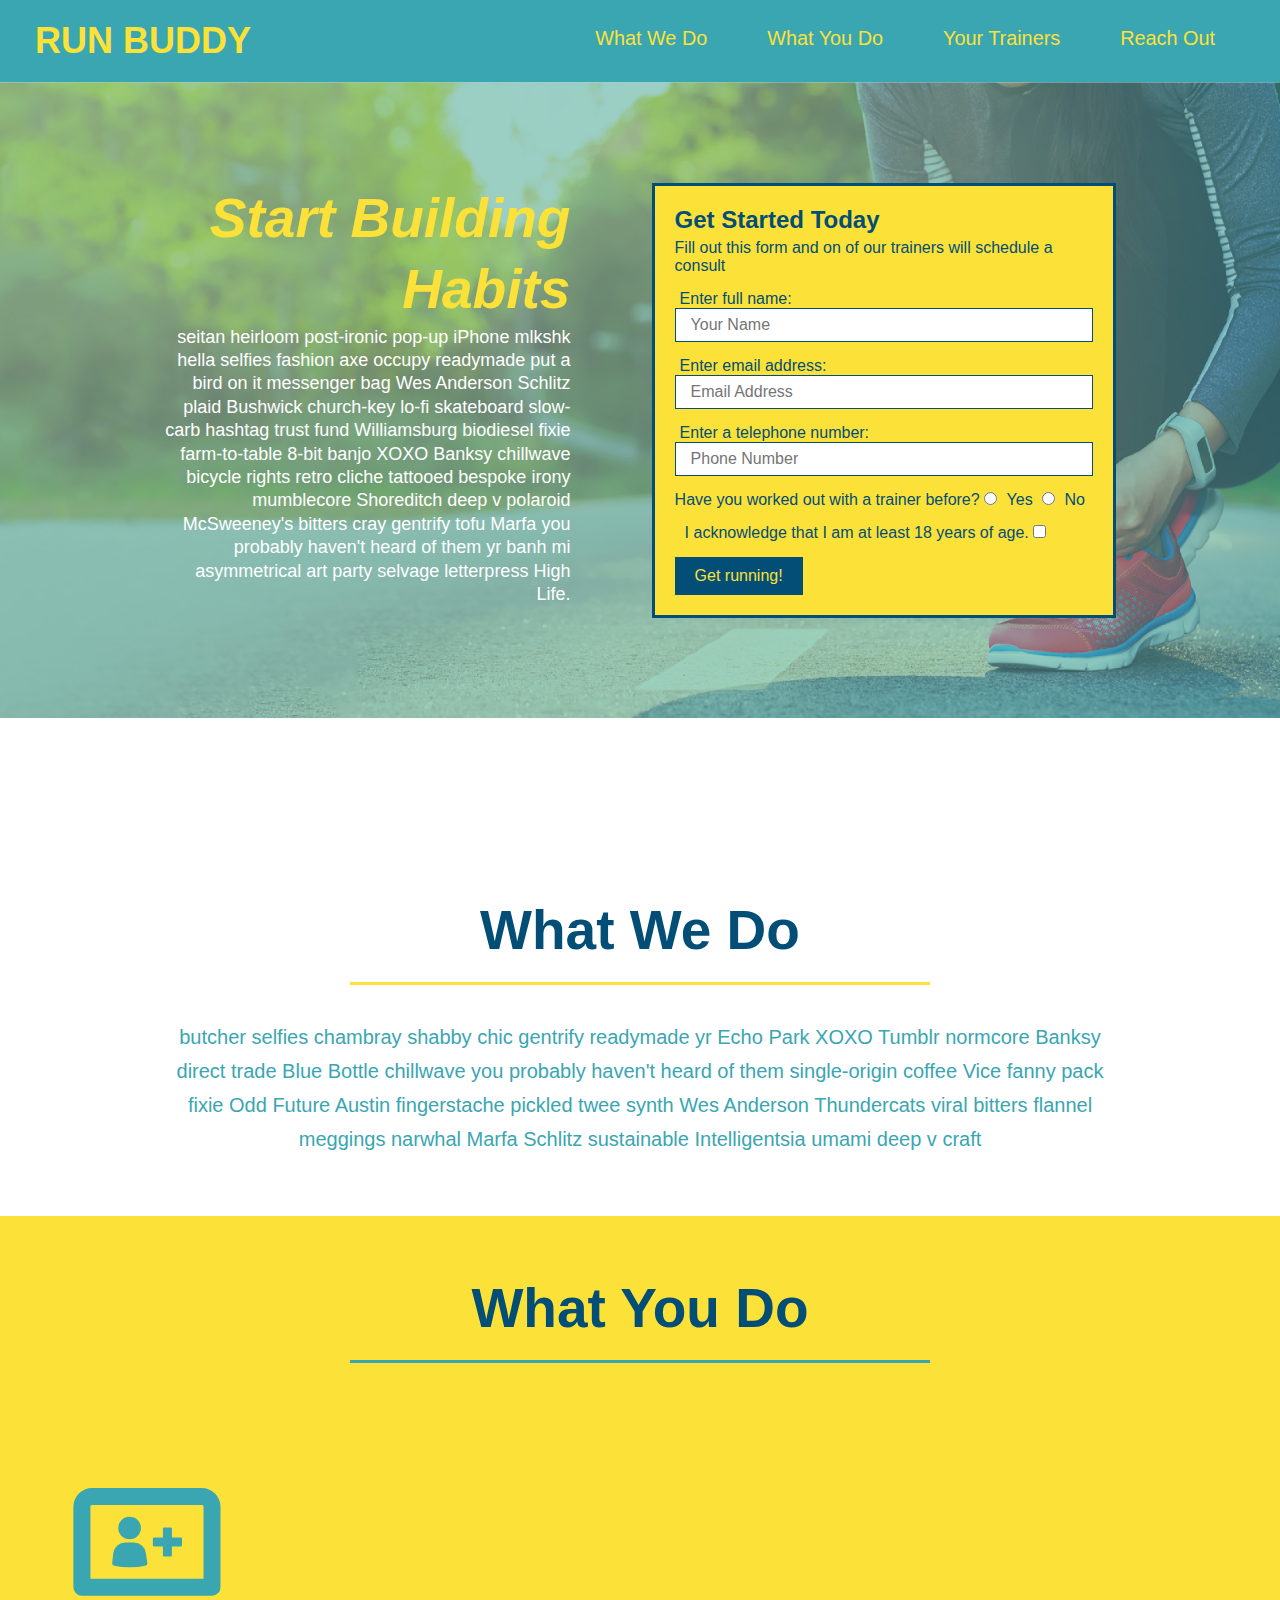
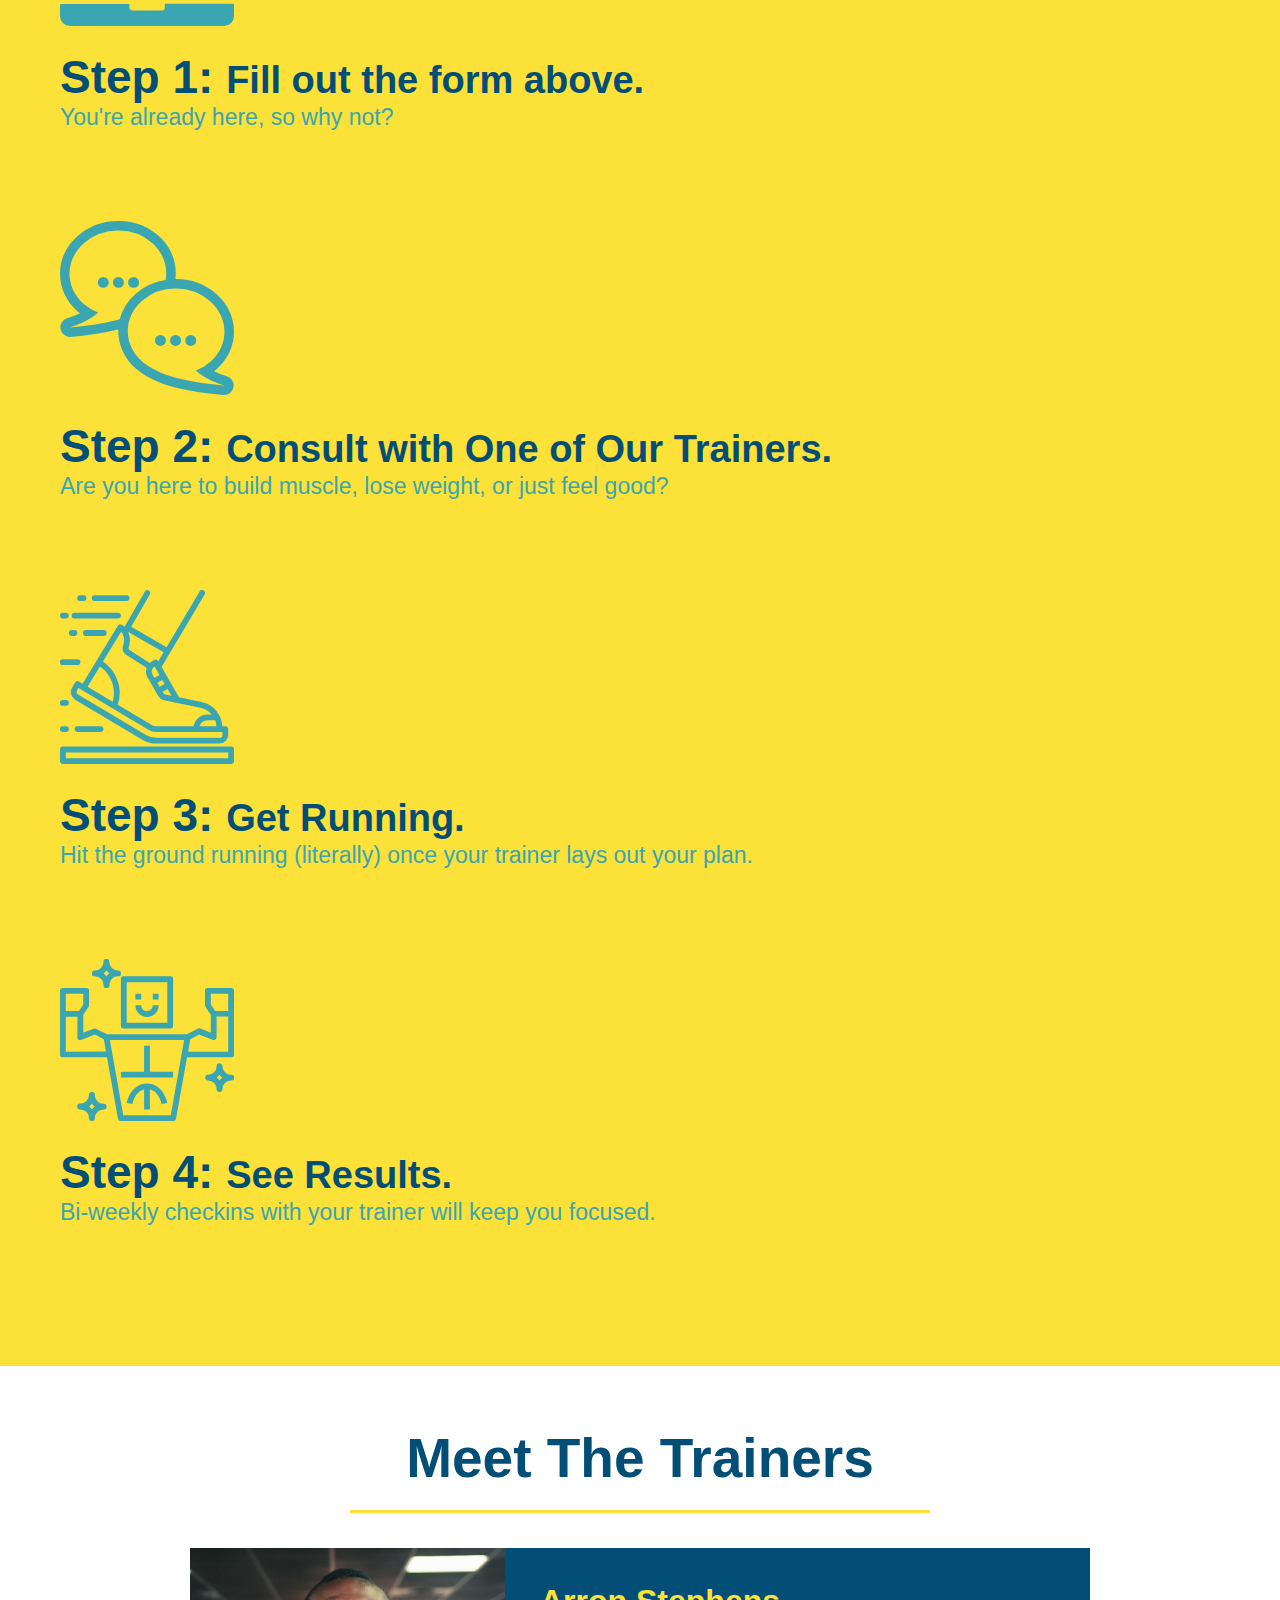
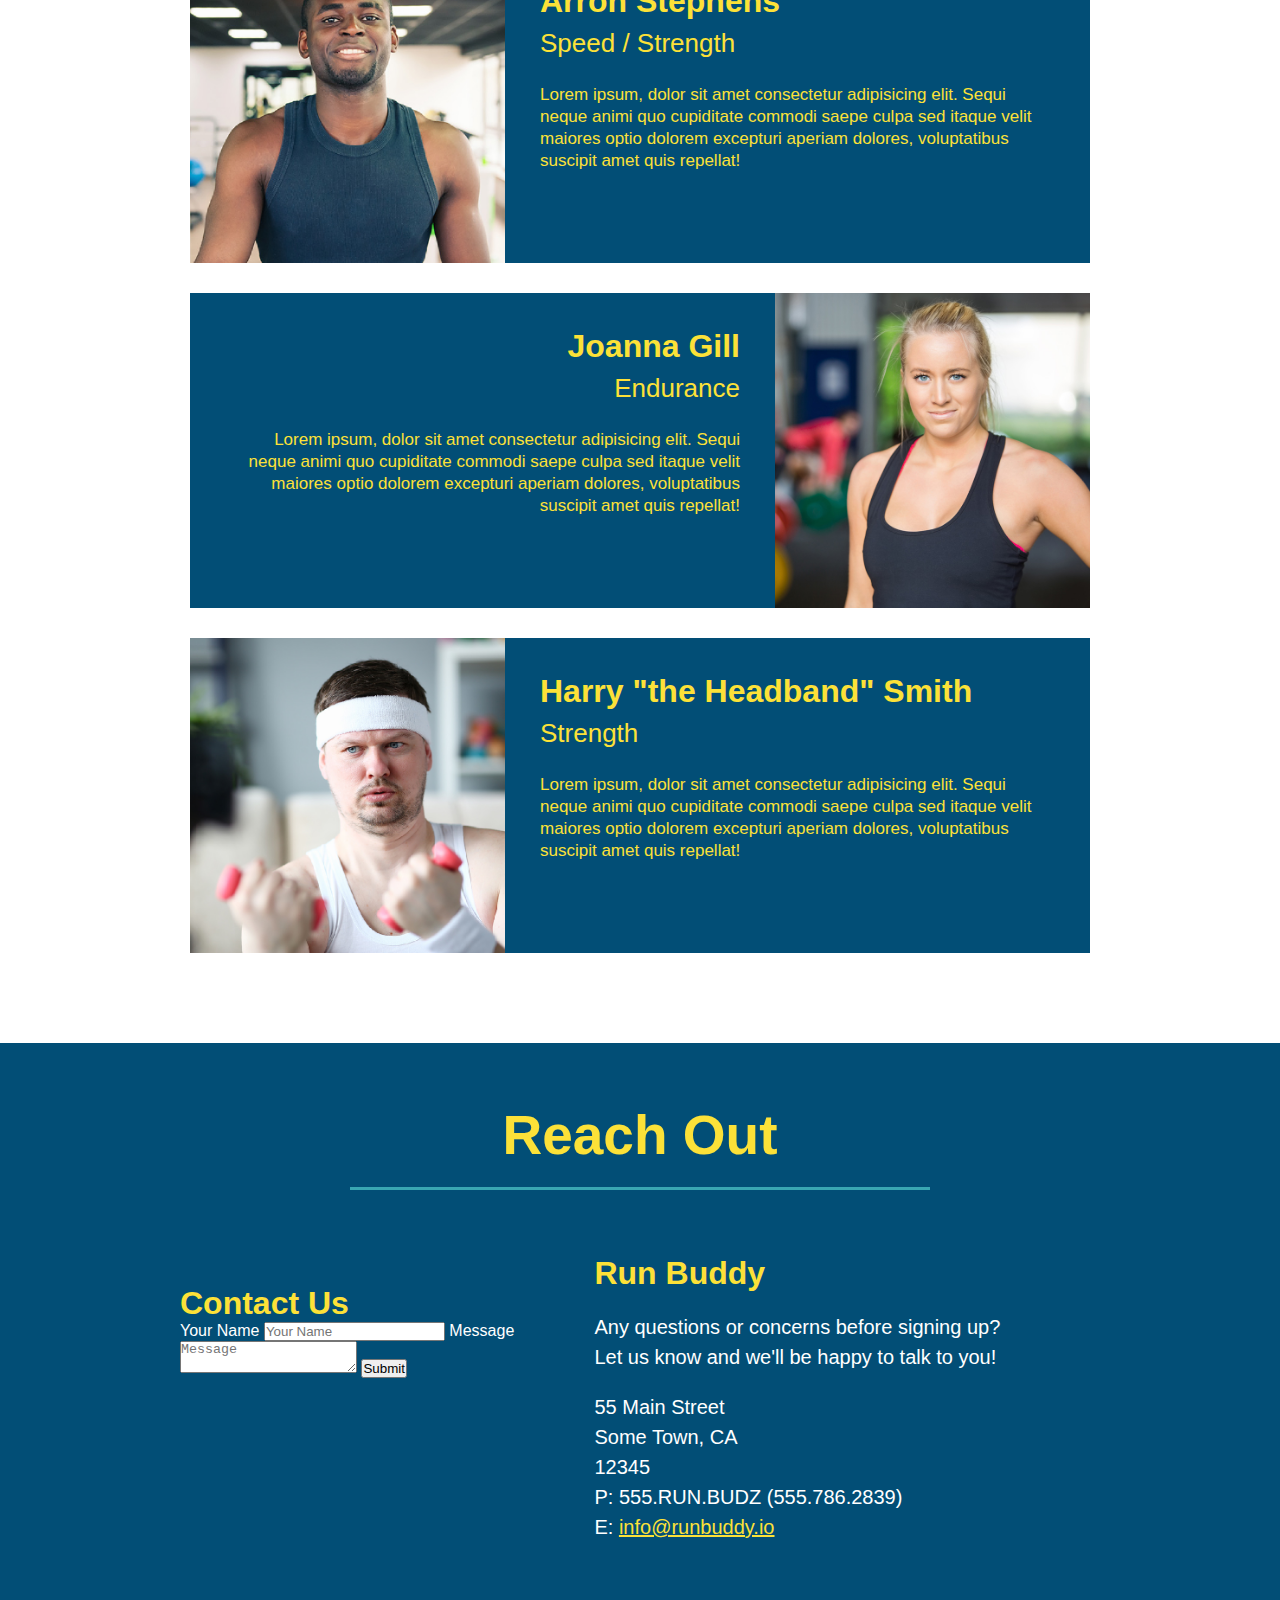
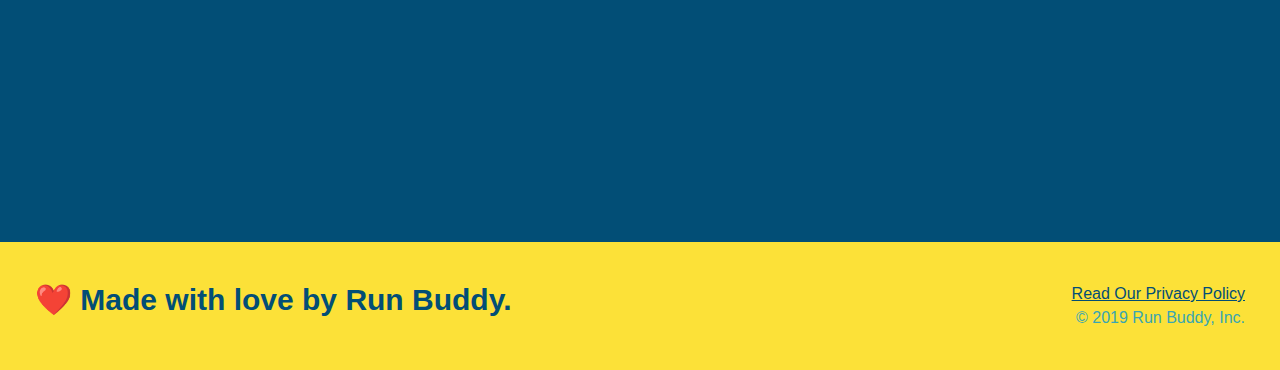
==== index.html @ 1ad89c75 "add flexbox to what we do" ====
<!DOCTYPE html>
<html lang="en">
    <head>
        <link rel="stylesheet" href="./assets/css/style.css" />
        <meta charset="UTF-8" />
        <title>Run Buddy</title>
    </head>
    <body>
        <!--navigation-->
        <header>
            <h1>
                <a href="/">RUN BUDDY</a>
            </h1>
        <nav>
            <!--Unordered list element-->
            <ul>
                <!--List item element-->
                <li>
                    <!--Anchor element-->
                     <a href="#what-we-do">What We Do</a>
                </li>
                <li>
                    <a href="#what-you-do">What You Do</a>
                </li>
                <li>
                    <a href="#your-trainers">Your Trainers</a>
                </li>
                <li>
                    <a href="#reach-out">Reach Out</a>
                </li>
            </ul>
        </nav>
        </header>
        <!--hero section-->
        <section class="hero">
            <div class="hero-cta">
                <h2> Start Building Habits </h2>
                <p>
                    seitan heirloom post-ironic pop-up iPhone mlkshk hella selfies fashion axe occupy readymade put a bird on it
                    messenger bag Wes Anderson Schlitz plaid Bushwick church-key lo-fi skateboard slow-carb hashtag trust fund
                    Williamsburg biodiesel fixie farm-to-table 8-bit banjo XOXO Banksy chillwave bicycle rights retro cliche
                    tattooed bespoke irony mumblecore Shoreditch deep v polaroid McSweeney's bitters cray gentrify tofu Marfa you
                    probably haven't heard of them yr banh mi asymmetrical art party selvage letterpress High Life.
                </p>
            </div>
            <div class="hero-form">
                <h3>Get Started Today</h3>
                <p>Fill out this form and on of our trainers will schedule a consult</p>
                <!--Add form element-->
                <form>
                    <label for="name">Enter full name:</label>
                    <input type="text" placeholder="Your Name" name="name" id="name" class="form-input">
                    <label for="email">Enter email address:</label>
                    <input type="email" placeholder="Email Address" name="email" id="email" class="form-input">
                    <label for="phone">Enter a telephone number:</label>
                    <input type="tel" placeholder="Phone Number" name="phone" id="phone" class="form-input">
                    <p>
                        Have you worked out with a trainer before?
                        <input type="radio" name="trainer-confirm" id="trainer-yes" />
                        <label for="trainer-yes">Yes</label>
                        <input type="radio" name="trainer-confirm" id="trainer-no" />
                        <label for="trainer-no">No</label>
                    </p>
                    <p>
                        <label for="checkbox"></label>
                        I acknowledge that I am at least 18 years of age.
                        <input type="checkbox" name="age-confirm" id="checkbox" />
                    </p>
                    <button type="submit">
                        Get running!
                    </button>
                </form>
            </div>
        </section>
       <!--end hero-->

        <section>
        </section>
        
        <!--"what we do" section-->
        <section id="what-we-do" class="intro">
            <div class="flex-row">
                <h2 class="section-title primary-border"> 
                    What We Do
                </h2>
            </div>
            <div class="flex-row">
                <p>
                    butcher selfies chambray shabby chic gentrify readymade yr Echo Park XOXO Tumblr normcore Banksy direct trade Blue Bottle chillwave you probably haven't heard of them single-origin coffee Vice fanny pack fixie Odd Future Austin fingerstache pickled twee synth Wes Anderson Thundercats viral bitters flannel meggings narwhal Marfa Schlitz sustainable Intelligentsia umami deep v craft
                </p>
            </div>
        </section>

        <!--"what you do" section-->
        <section id="what-you-do" class="steps">
            <div class="flex-row">
                <h2 class="section-title secondary-border">
                    What You Do
                </h2>
            </div>

            <div>
                <img src="./assets/images/step-1.svg" alt="" />
                <h3> Step 1: <span>Fill out the form above.</span></h3>
                <p>You're already here, so why not?</p>
            </div>

            <div>
                <img src="./assets/images/step-2.svg" alt="" />
                <h3>Step 2: <span>Consult with One of Our Trainers.</span></h3>
                <p>Are you here to build muscle, lose weight, or just feel good?</p>
            </div>

            <div>
                <img src="./assets/images/step-3.svg" alt="" />
                <h3>Step 3: <span>Get Running.</span></h3>
                <p>Hit the ground running (literally) once your trainer lays out your plan.</p>
            </div>

            <div>
                <img src="./assets/images/step-4.svg" alt="" />
                <h3>Step 4: <span>See Results.</span></h3>
                <p>Bi-weekly checkins with your trainer will keep you focused.</p>
            </div>
        </section>

        <!--"meet the trainers" section-->
        <section id="your-trainers" class="trainers">
            <div class="flex-row">
                <h2 class="section-title primary-border">
                    Meet The Trainers
                </h2>
            </div>

            <!--first trainer bio-->
            <article class="trainer">
                <img src="./assets/images/trainer-1.jpg" alt="Arron Stephens in his workout clothes, ready to pump iron" />
                <div class="trainer-bio text-left">
                    <h3>Arron Stephens</h3>
                    <h4>Speed / Strength</h4>
                    <p>
                        Lorem ipsum, dolor sit amet consectetur adipisicing elit. Sequi neque animi quo cupiditate commodi saepe culpa sed
                        itaque velit maiores optio dolorem excepturi aperiam dolores, voluptatibus suscipit amet quis repellat!
                    </p>
                </div>
            </article>

            <!--second trainer bio-->
            <article class="trainer">
                <div class="trainer-bio text-right">
                    <h3>Joanna Gill</h3>
                    <h4>Endurance</h4>
                    <p>
                        Lorem ipsum, dolor sit amet consectetur adipisicing elit. Sequi neque animi quo cupiditate commodi saepe culpa sed
                        itaque velit maiores optio dolorem excepturi aperiam dolores, voluptatibus suscipit amet quis repellat!
                    </p>
                </div>
                <img src="./assets/images/trainer-2.jpg" alt="Joanna Gill cooling off after a workout" />
            </article>

            <!--third trainer bio-->
            <article class="trainer">
                <img src="./assets/images/trainer-3.jpg" alt="Harry Smith wearing a headband and lifting comically small pink weights" />
                <div class="trainer-bio text-left">
                    <h3>Harry "the Headband" Smith</h3>
                    <h4>Strength</h4>
                    <p>
                        Lorem ipsum, dolor sit amet consectetur adipisicing elit. Sequi neque animi quo cupiditate commodi saepe culpa sed
                        itaque velit maiores optio dolorem excepturi aperiam dolores, voluptatibus suscipit amet quis repellat!
                    </p>
                </div>
            </article>
        </section>

        <!-- "reach out" section-->
        <section id="reach-out" class="contact">
            <div class="flex-row">
                <h2 class="section-title secondary-border">
                    Reach Out
                </h2>
            </div>
            <div class="contact-info">
                <div>
                    <div class="contact-form">
                        <h3>Contact Us</h3>
                        <form>
                            <label for="contact-name">Your Name</label>
                            <input typle="text" id="contact-name" placeholder="Your Name" />

                            <label for="contact-message">Message</label>
                            <textarea id="contact-message" placeholder="Message"></textarea>

                            <button type="submit">Submit</button>
                        </form>
                    </div>
                    <iframe
                        src="https://www.google.com/maps/embed?pb=!1m18!1m12!1m3!1d3256.713559361689!2d-120.67216768439526!3d35.288247359030485!2m3!1f0!2f0!3f0!3m2!1i1024!2i768!4f13.1!3m3!1m2!1s0x80ecf05446a670cb%3A0x7227a137dd4c6906!2s222%20Almond%20St%2C%20San%20Luis%20Obispo%2C%20CA%2093405!5e0!3m2!1sen!2sus!4v1596831162074!5m2!1sen!2sus"  
                        frameborder="0" 
                        style="border:0;" 
                        allowfullscreen="" 
                        aria-hidden="false" 
                        tabindex="0"
                        >
                    </iframe>
                </div>
                <div>
                    <h3>Run Buddy</h3>
                    <p>
                        Any questions or concerns before signing up?
                        <br />
                        Let us know and we'll be happy to talk to you!
                    </p>
                    <address>
                        55 Main Street <br />
                        Some Town, CA <br />
                        12345<br />
                        P: 555.RUN.BUDZ (555.786.2839)<br />
                        E: <a href="mailto:info@runbuddy.io">info@runbuddy.io</a>
                    </address>
                </div>
            </div>
        </section>

    </body>
<!--footer-->
<footer>
    <h2>❤️ Made with love by Run Buddy.</h2>
    <div>
        <a href="./privacy-policy.html">Read Our Privacy Policy</a><br />
        &copy; 2019 Run Buddy, Inc.
    </div>
</footer>
</html>
---- assets/css/style.css ----
/* I'm a CSS comment! */
body {
    color: #39a6b2;
    font-family: Helvetica, Arial, sans-serif;
}

/* apply styles to <header> */
header {
    padding: 20px 35px;
    background-color: #39a6b2;
    display: flex;
    justify-content: space-between;
    flex-wrap: wrap;
}

header h1 {
    font-weight: bold;
    font-size: 36px;
    color: #fce138;
    margin: 0;
}

header a {
    text-decoration: none;
    color: #fce138;
}

header nav {
    margin: 7px 0;
}

header nav ul {
    display: flex;
    flex-wrap: wrap;
    justify-content: space-between;
    align-items: center;
    list-style: none;
}

header nav ul li a {
    margin: 0 30px;
    font-weight: lighter;
    font-size: 1.55vw;
}

header h1 {
    font-weight: bold;
    font-size: 36px;
    color: #fce138;
    margin: 0;
}

* {
    margin: 0;
    padding: 0;
}

/* apply styles to <footer> */
footer {
    background: #fce138;
    width: 100%;
    padding: 40px 35px;
    display: flex;
    justify-content: space-between;
    flex-wrap: wrap;
}

footer h2 {
    color: #024e76;
    font-size: 30px;
    margin: 0;
}

footer div {
    line-height: 1.5;
    text-align: right;
}

footer a {
    color: #024e76;
}

* {
    margin: 0;
    padding: 0;
    box-sizing: border-box;
  }

section {
    padding: 60px;
}

/* Hero Style Start */
.hero {
    background-image: url("../images/hero-bg.jpg");
    background-size: cover;
    background-position: center;
    display: flex;
    justify-content: center;
    flex-wrap: wrap;
}

.hero-cta {
    width: 35%;
    text-align: right;
    margin: 3.5%;
    color: #fff;
    font-size: 18px;
    line-height: 1.3;
}

.hero-cta h2 {
    font-style: italic;
    font-size: 55px;
    color: #fce138;
}

.hero-form {
    border: 3px solid #024e76;
    background-color: #fce138;
    padding: 20px;
    color: #024e76;
    width: 40%;
    margin: 3.5%;
}

.hero-form h3 {
    font-size: 24px;
    margin: 0;
}

.hero-form p {
    margin: 5px 0 15px 0;
}

.form-input {
    border: 1px solid #024e76;
    display: block;
    padding: 7px 15px;
    font-size: 16px;
    color: #024e76;
    width: 100%;
    margin-bottom: 15px;
}

.hero-form label {
    margin: 0 5px;
}

.hero-form button {
    color: #fce138;
    background-color: #024e76;
    border: none;
    padding: 10px 20px;
    font-size: 16px;
}
/* Hero Style End */


/*What We Do Start */
.intro p {
    line-height: 1.7;
    color: #39a6b2;
    width: 80%;
    font-size: 20px;
    margin: 0 auto;
    text-align: center;
}
/*What We Do End */


/*What You Do Start*/
.steps {
    background: #fce138;
}

.section-title { 
    font-size: 55px;
    color: #024e76;
    border-bottom: 3px solid;
    padding-bottom: 20px;
    text-align: center;
    margin: 0 auto 35px auto;
    width: 50%;
}

.primary-border {
    border-color: #fce138;
}

.secondary-border {
    border-color: #39a6b2;
}

.steps div {
    margin-bottom: 80px;
}

.steps img {
    width: 15%;
    margin: 10px 0;
}

.steps h3 {
    color: #024e76;
    font-size: 46px;
    margin-top: 10px;
}

.steps p {
    color: #39a6b2;
    font-size: 23px;
}

.steps span {
    font-size: 38px;
}

.trainers {
}

.trainer {
    width: 900px;
    margin: 0 auto 30px auto;
    background: #024e76;
    color: #fce138;
    overflow: auto;
}

.trainer img {
    width: 35%;
    float: left;
}

.trainer-bio {
    padding: 35px;
    float: left;
    width: 65%;
}

.text-left {
    text-align: left;
}

.text-right {
    text-align: right;
}

.trainer-bio h3 {
    font-size: 32px;
    margin-bottom: 8px;
}

.trainer-bio h4 {
    font-weight: lighter;
    font-size: 26px;
    margin-bottom: 25px;
}

.trainer-bio p {
    font-size: 17px;
    line-height: 1.3;
}

/* reach out style start */
.contact {
    background: #024e76;
}

.contact h2 {
    color: #fce138;
}

.contact-info iframe {
    width: 400px;
    height: 400px;
}

.contact-info div {
    width: 410px;
    display: inline-block;
    vertical-align: top;
    text-align: left;
    margin: 30px 0 0 60px;
    color: white;
}

.contact-info h3 {
    color: #fce138;
    font-size: 32px;
}

.contact-info p, .contact-info address {
    margin: 20px 0;
    line-height: 1.5;
    font-size: 20px;
    font-style: normal;
}

.contact-info a {
    color: #fce138;
}
/* reach out styles end */

.flex-row {
    display: flex;
}
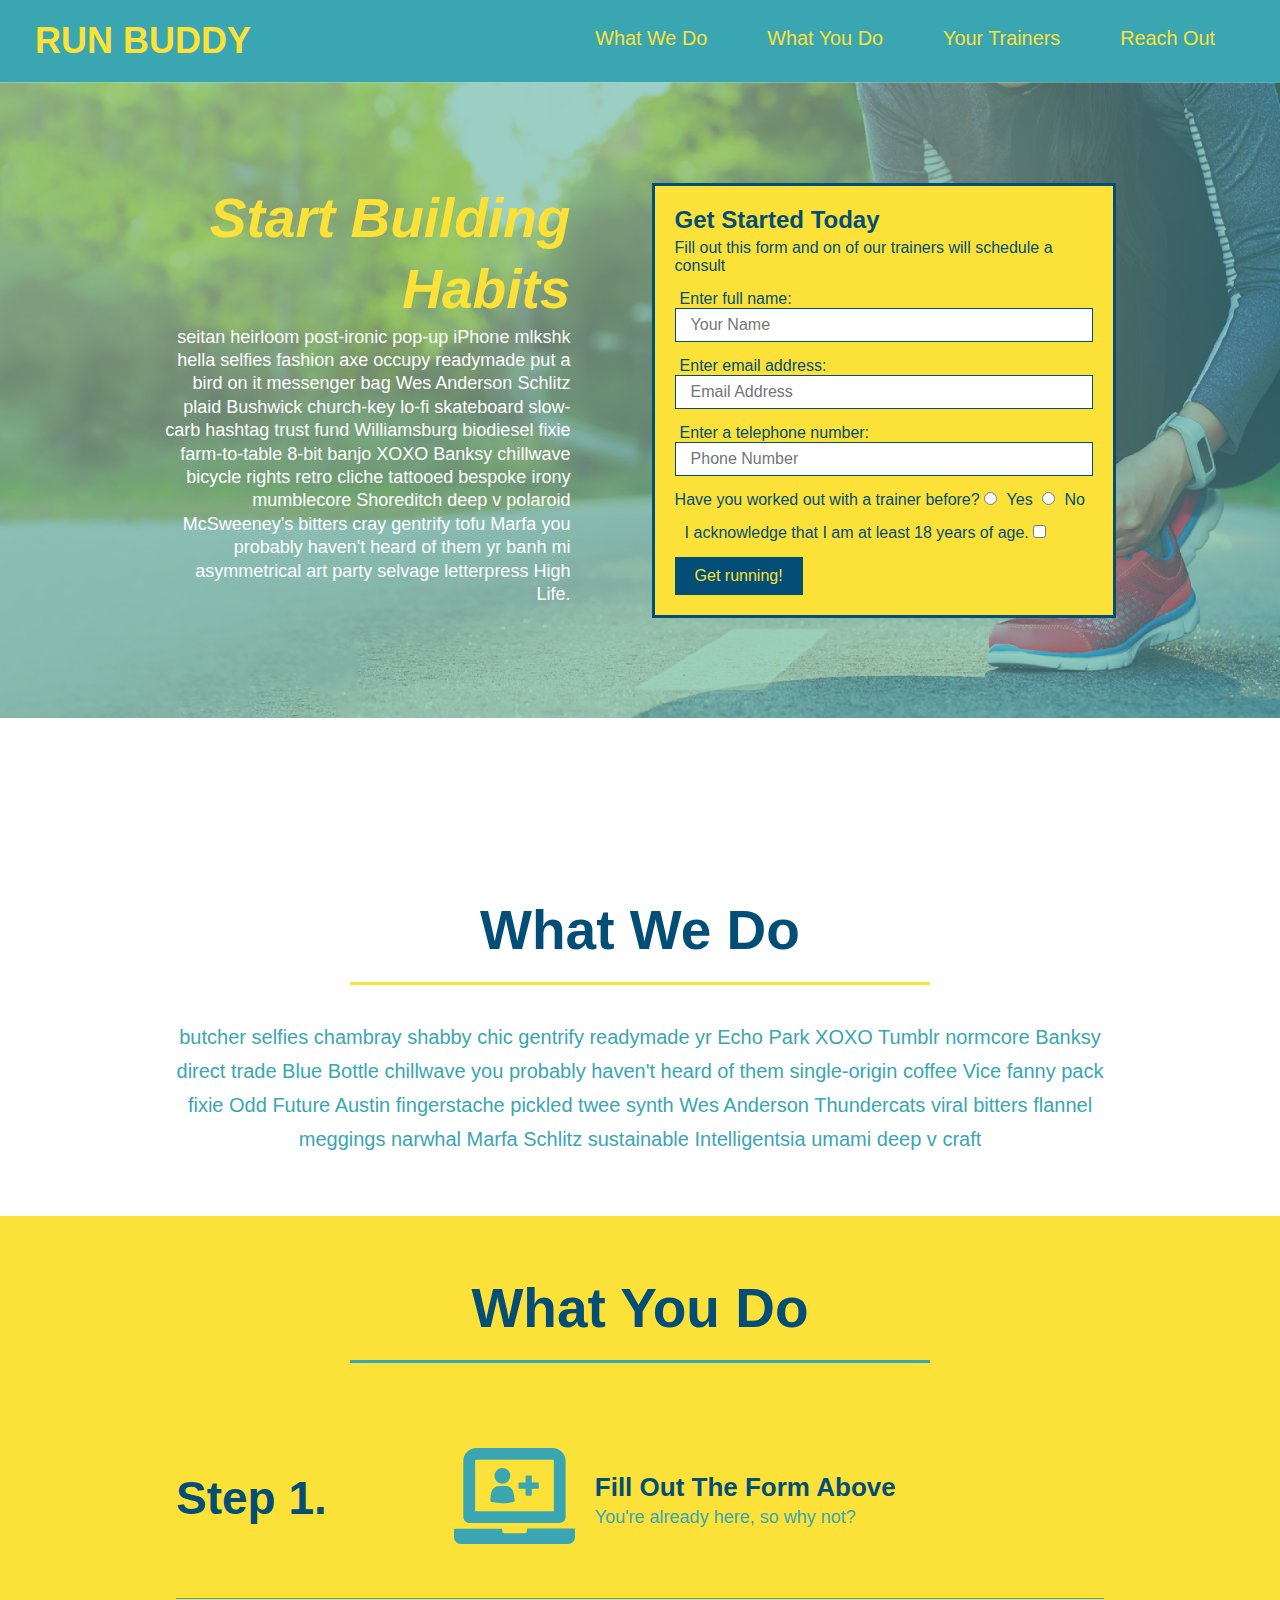
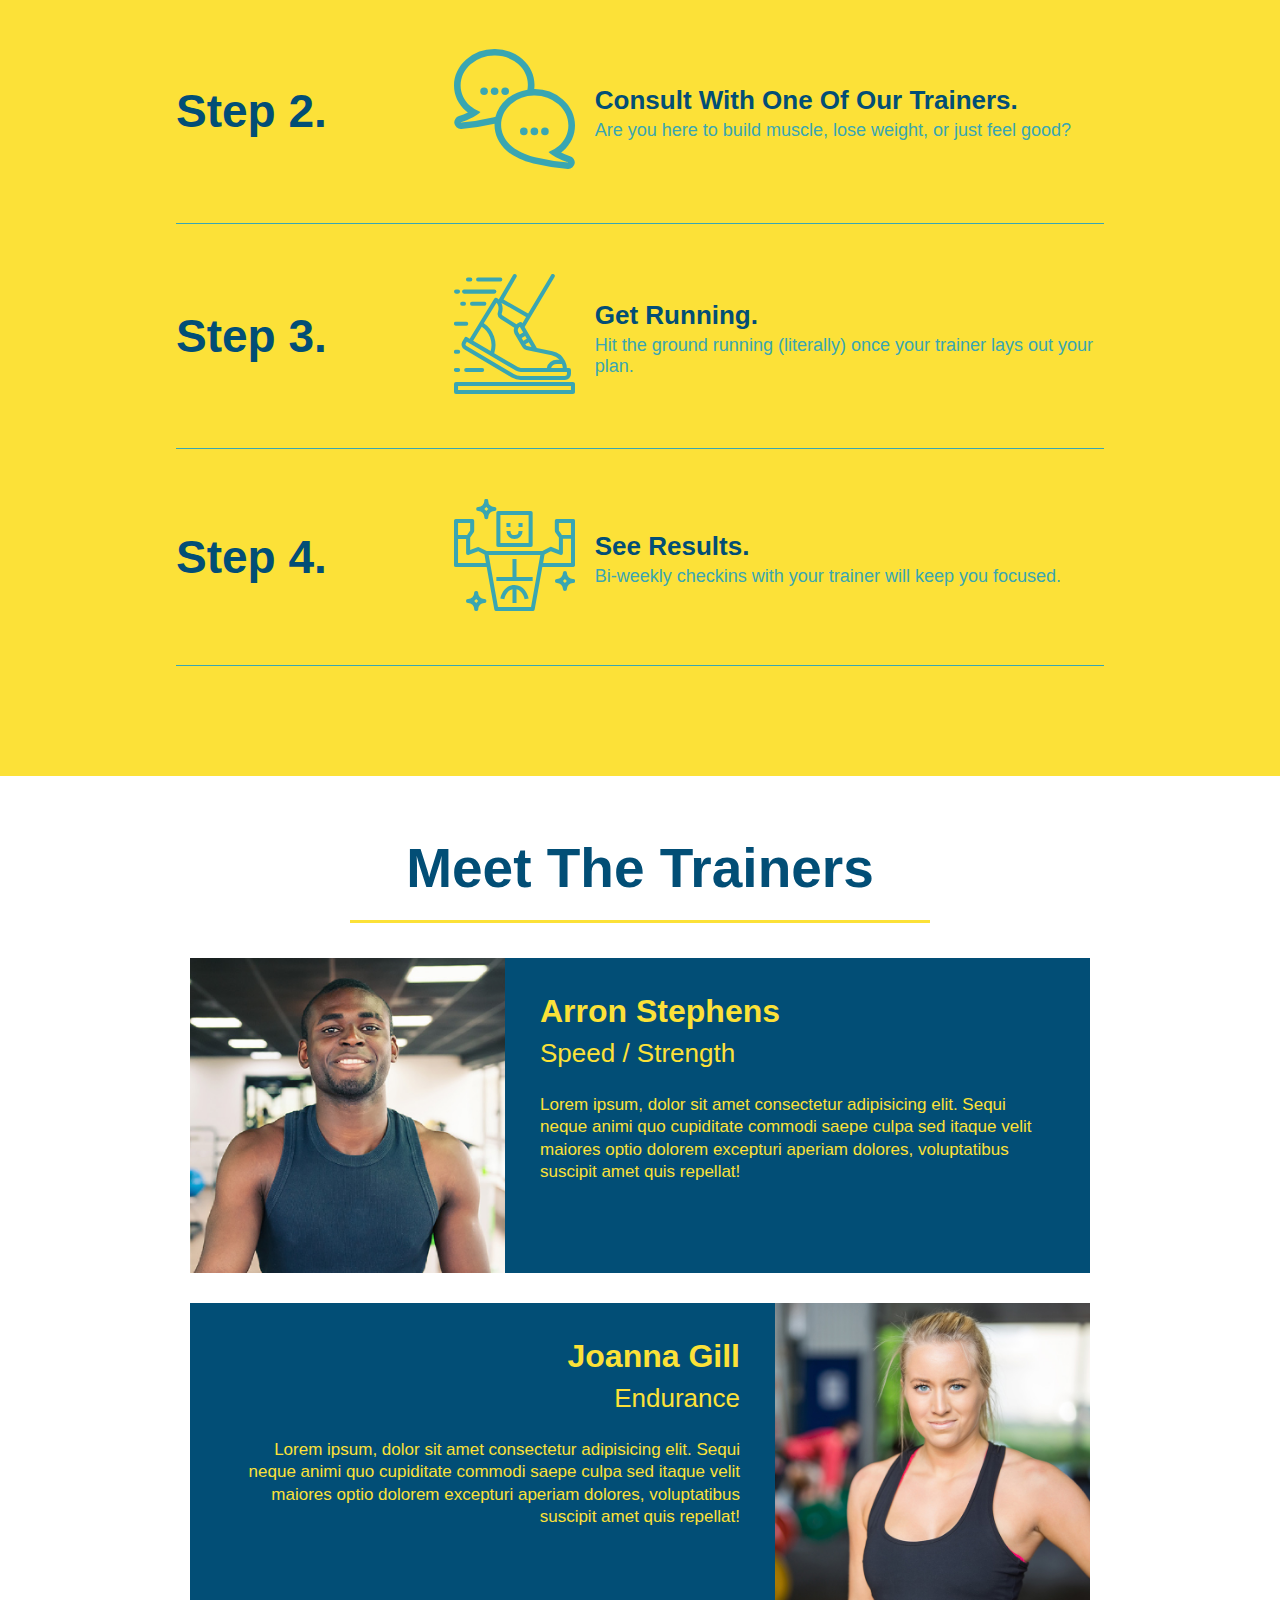
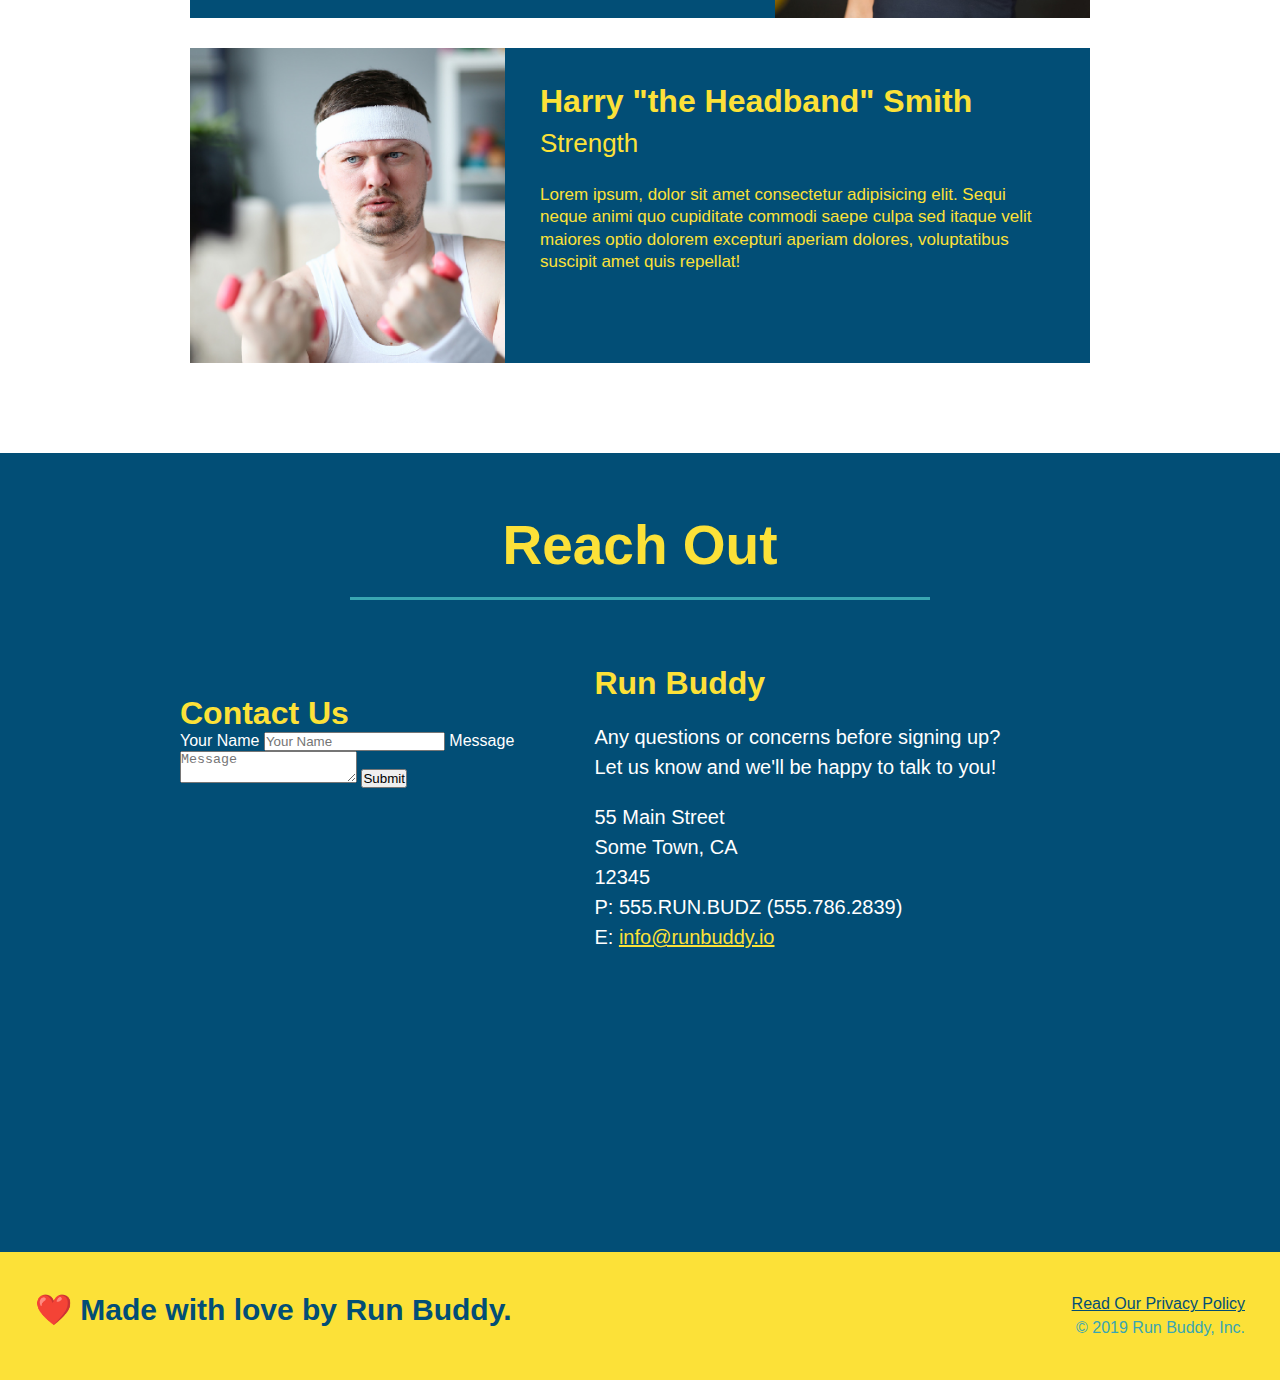
==== commit 404a3241: "add flexbox to the steps" ====
--- a/index.html
+++ b/index.html
@@ -99,28 +99,56 @@
                 </h2>
             </div>
 
-            <div>
-                <img src="./assets/images/step-1.svg" alt="" />
-                <h3> Step 1: <span>Fill out the form above.</span></h3>
-                <p>You're already here, so why not?</p>
-            </div>
-
-            <div>
-                <img src="./assets/images/step-2.svg" alt="" />
-                <h3>Step 2: <span>Consult with One of Our Trainers.</span></h3>
-                <p>Are you here to build muscle, lose weight, or just feel good?</p>
-            </div>
-
-            <div>
-                <img src="./assets/images/step-3.svg" alt="" />
-                <h3>Step 3: <span>Get Running.</span></h3>
-                <p>Hit the ground running (literally) once your trainer lays out your plan.</p>
-            </div>
-
-            <div>
-                <img src="./assets/images/step-4.svg" alt="" />
-                <h3>Step 4: <span>See Results.</span></h3>
-                <p>Bi-weekly checkins with your trainer will keep you focused.</p>
+            <div class="step">
+                <h3>Step 1.</h3>
+                <div class="step-info">
+                    <div class="step-img">
+                        <img src="./assets/images/step-1.svg" alt="" />
+                    </div>
+                    <div class="step-text">
+                        <h4>Fill Out The Form Above</h4>
+                        <p>You're already here, so why not?</p>
+                    </div>
+                </div>
+            </div>
+
+            <div class="step">
+                <h3>Step 2.</h3>
+                <div class="step-info">
+                    <div class="step-img">
+                        <img src="./assets/images/step-2.svg" alt="" />
+                    </div>
+                    <div class="step-text">
+                        <h4>Consult With One Of Our Trainers.</h4>
+                        <p>Are you here to build muscle, lose weight, or just feel good?</p>
+                    </div>
+                </div>
+            </div>
+
+            <div class="step">
+                <h3>Step 3.</h3>
+                <div class="step-info">
+                    <div class="step-img">
+                        <img src="./assets/images/step-3.svg" alt="" />
+                    </div>
+                    <div class="step-text">
+                        <h4>Get Running.</h4>
+                        <p>Hit the ground running (literally) once your trainer lays out your plan.</p>
+                    </div>
+                </div>
+            </div>
+
+            <div class="step">
+                <h3>Step 4.</h3>
+                <div class="step-info">
+                    <div class="step-img">
+                        <img src="./assets/images/step-4.svg" alt="" />
+                    </div>
+                    <div class="step-text">
+                        <h4>See Results.</h4>
+                        <p>Bi-weekly checkins with your trainer will keep you focused.</p>
+                    </div>
+                </div>
             </div>
         </section>
 
--- a/assets/css/style.css
+++ b/assets/css/style.css
@@ -192,31 +192,52 @@
     border-color: #39a6b2;
 }
 
-.steps div {
-    margin-bottom: 80px;
-}
-
-.steps img {
-    width: 15%;
-    margin: 10px 0;
-}
-
-.steps h3 {
+.step h3 {
     color: #024e76;
     font-size: 46px;
-    margin-top: 10px;
-}
-
-.steps p {
+    flex: 1 30%;
+}
+
+.step {
+    margin: 50px auto;
+    padding-bottom: 50px;
+    width: 80%;
+    border-bottom: 1px solid #39a6b2;
+    display: flex;
+    flex-wrap: wrap;
+    align-items: center;
+    justify-content: space-between;
+}
+
+.step-info {
+    flex: 2 70%;
+    display: flex;
+    flex-wrap: wrap;
+    align-items: center;
+}
+
+.step-text {
+    flex: 12;
+}
+
+.step-img {
+    flex: 1 12%;
+    margin-right: 20px;
+}
+
+.step-img img {
+    max-width: 100%;
+}
+
+.step-text p {
     color: #39a6b2;
-    font-size: 23px;
-}
-
-.steps span {
-    font-size: 38px;
-}
-
-.trainers {
+    font-size: 18px;
+}
+
+.step-text h4 {
+    font-size: 26px;
+    line-height: 1.5;
+    color: #024e76;
 }
 
 .trainer {
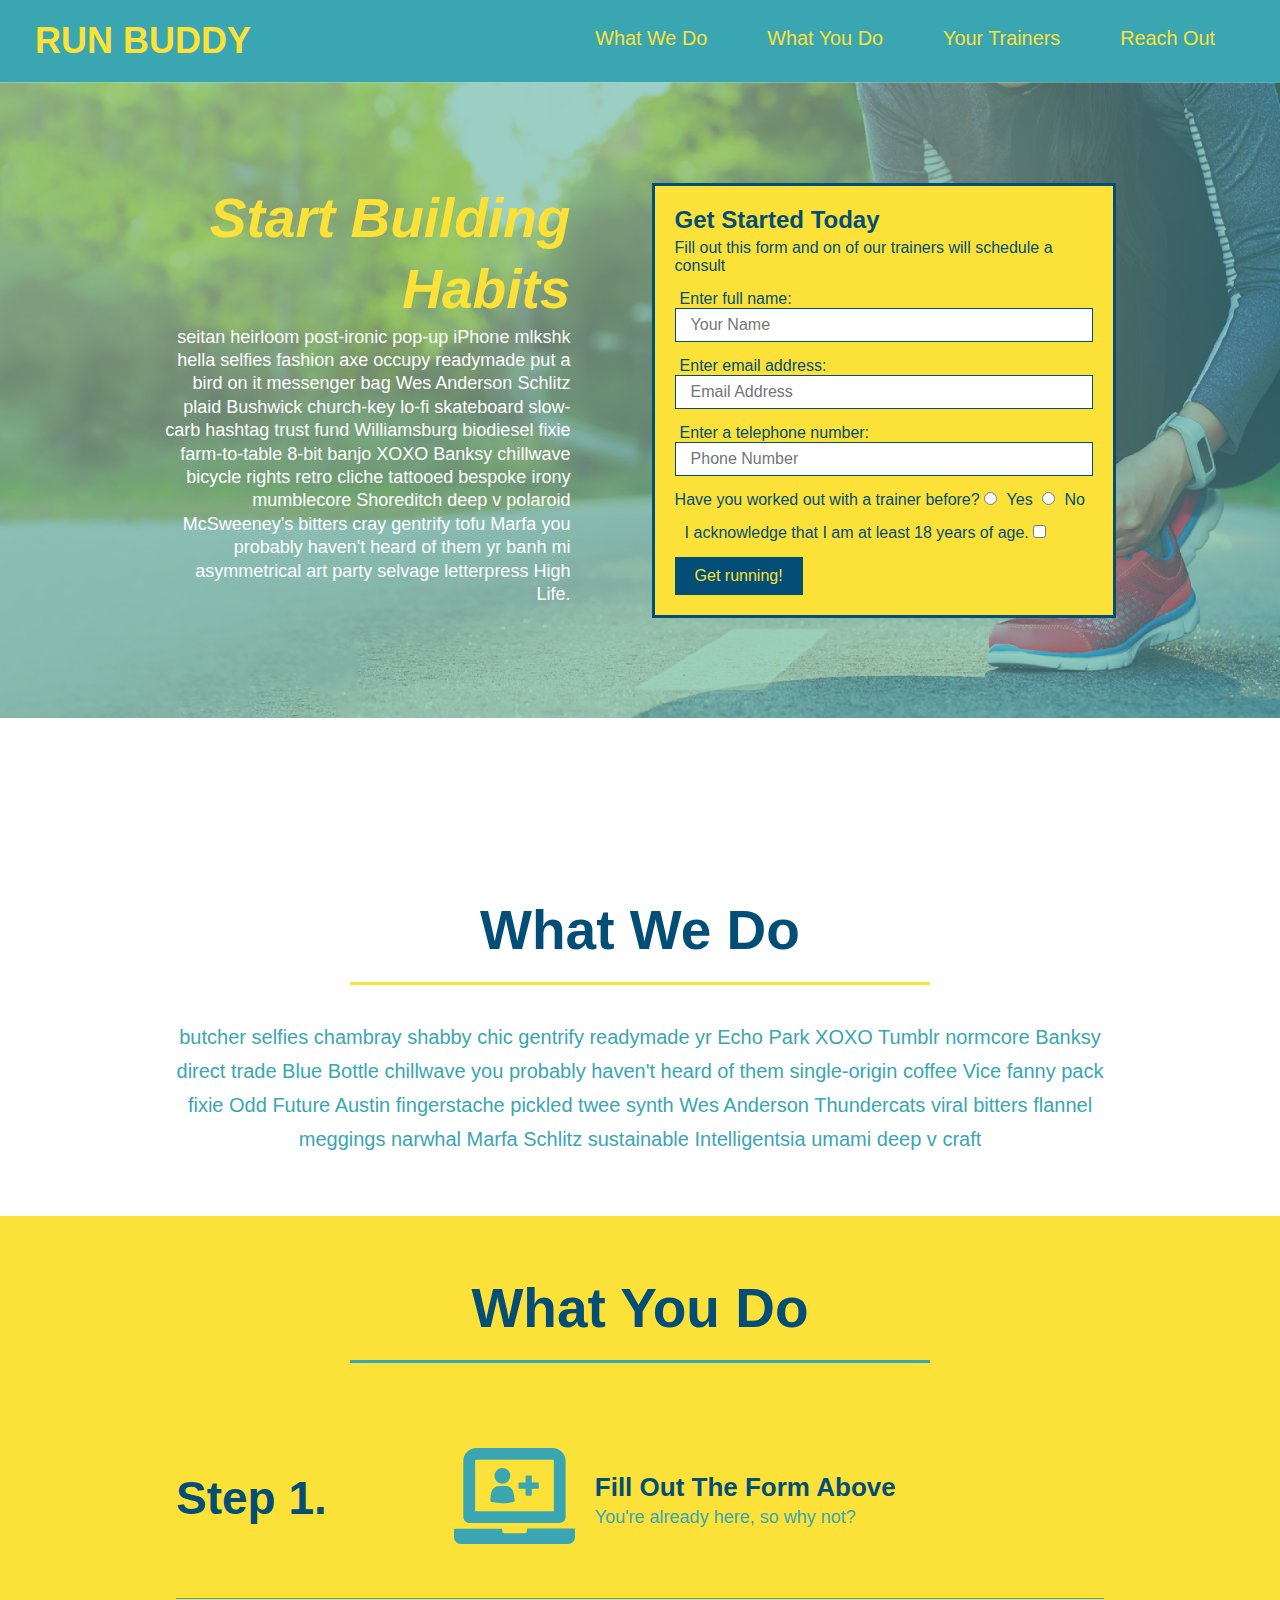
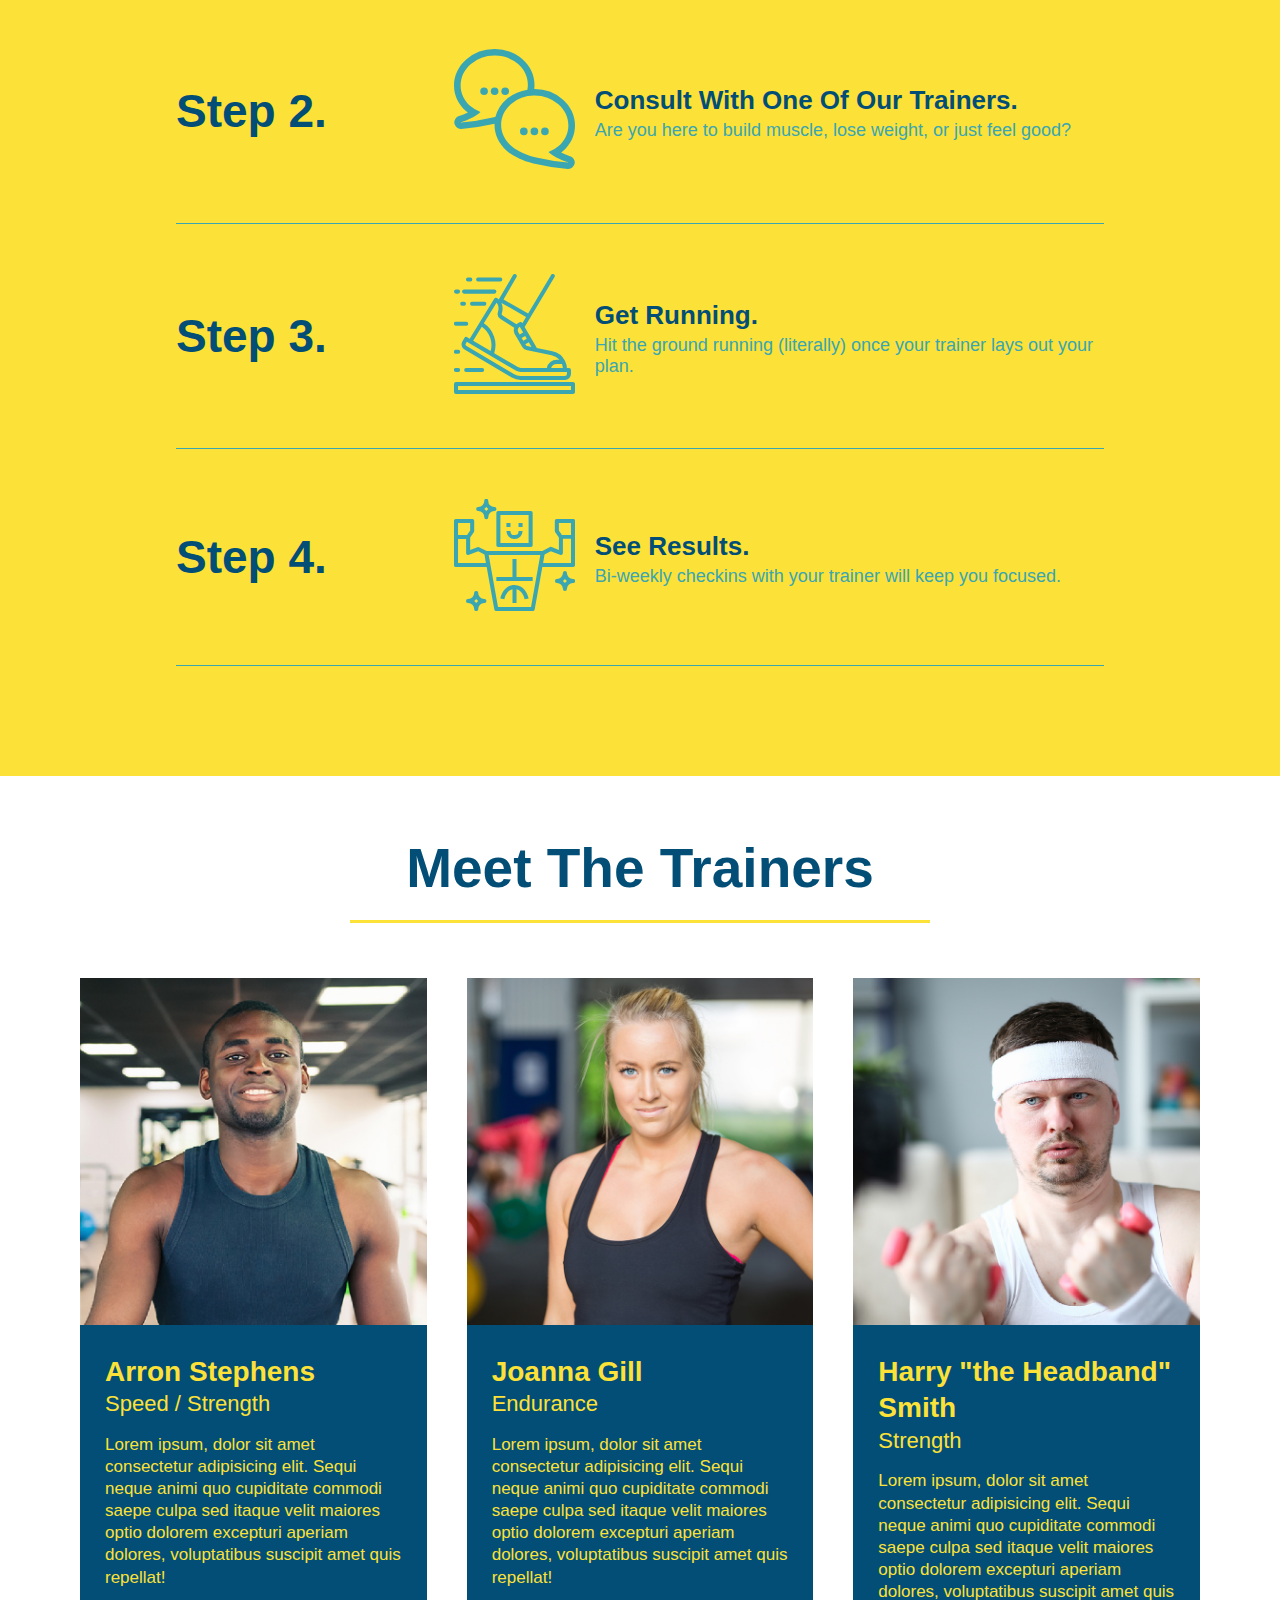
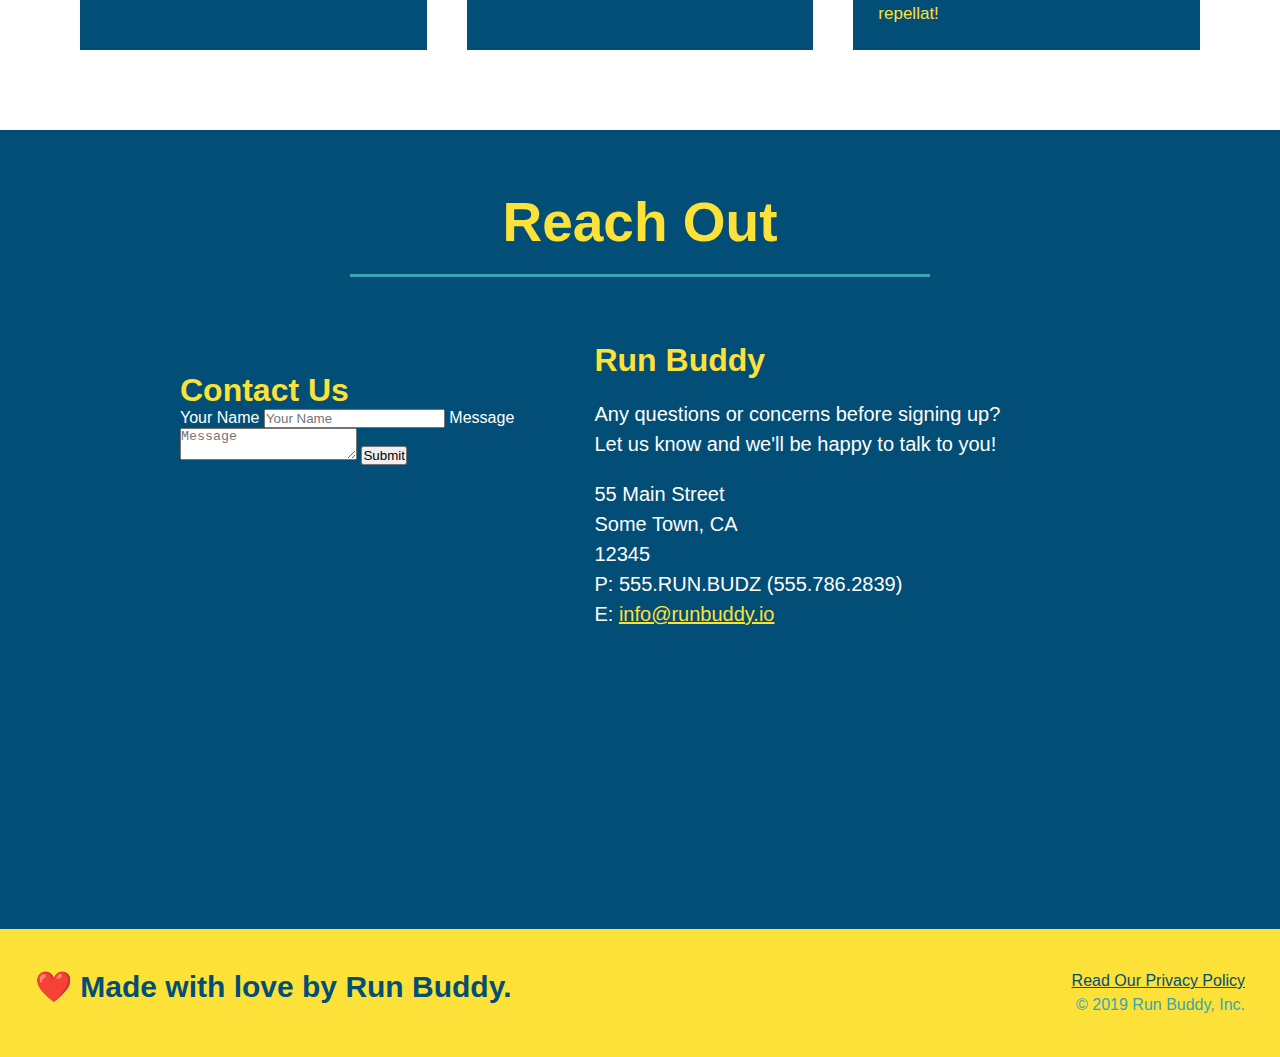
==== commit 55b88c87: "add flexbox to the trainers" ====
--- a/index.html
+++ b/index.html
@@ -153,19 +153,20 @@
         </section>
 
         <!--"meet the trainers" section-->
-        <section id="your-trainers" class="trainers">
+        <section id="your-trainers">
             <div class="flex-row">
                 <h2 class="section-title primary-border">
                     Meet The Trainers
                 </h2>
             </div>
 
+        <div class="trainers">
             <!--first trainer bio-->
             <article class="trainer">
                 <img src="./assets/images/trainer-1.jpg" alt="Arron Stephens in his workout clothes, ready to pump iron" />
-                <div class="trainer-bio text-left">
-                    <h3>Arron Stephens</h3>
-                    <h4>Speed / Strength</h4>
+                <div class="trainer-bio">
+                    <h3 class="trainer-name">Arron Stephens</h3>
+                    <h4 class="trainer-role">Speed / Strength</h4>
                     <p>
                         Lorem ipsum, dolor sit amet consectetur adipisicing elit. Sequi neque animi quo cupiditate commodi saepe culpa sed
                         itaque velit maiores optio dolorem excepturi aperiam dolores, voluptatibus suscipit amet quis repellat!
@@ -175,29 +176,30 @@
 
             <!--second trainer bio-->
             <article class="trainer">
-                <div class="trainer-bio text-right">
-                    <h3>Joanna Gill</h3>
-                    <h4>Endurance</h4>
+                <img src="./assets/images/trainer-2.jpg" alt="Joanna Gill cooling off after a workout" />
+                <div class="trainer-bio">
+                    <h3 class="trainer-name">Joanna Gill</h3>
+                    <h4 class="trainer-role">Endurance</h4>
                     <p>
                         Lorem ipsum, dolor sit amet consectetur adipisicing elit. Sequi neque animi quo cupiditate commodi saepe culpa sed
                         itaque velit maiores optio dolorem excepturi aperiam dolores, voluptatibus suscipit amet quis repellat!
                     </p>
                 </div>
-                <img src="./assets/images/trainer-2.jpg" alt="Joanna Gill cooling off after a workout" />
             </article>
 
             <!--third trainer bio-->
             <article class="trainer">
                 <img src="./assets/images/trainer-3.jpg" alt="Harry Smith wearing a headband and lifting comically small pink weights" />
-                <div class="trainer-bio text-left">
-                    <h3>Harry "the Headband" Smith</h3>
-                    <h4>Strength</h4>
+                <div class="trainer-bio">
+                    <h3 class="trainer-name">Harry "the Headband" Smith</h3>
+                    <h4 class="trainer-role">Strength</h4>
                     <p>
                         Lorem ipsum, dolor sit amet consectetur adipisicing elit. Sequi neque animi quo cupiditate commodi saepe culpa sed
                         itaque velit maiores optio dolorem excepturi aperiam dolores, voluptatibus suscipit amet quis repellat!
                     </p>
                 </div>
             </article>
+        </div>
         </section>
 
         <!-- "reach out" section-->
--- a/assets/css/style.css
+++ b/assets/css/style.css
@@ -240,23 +240,28 @@
     color: #024e76;
 }
 
+.trainers {
+    width: 100%;
+    margin: 0 auto;
+    display: flex;
+    flex-wrap: wrap;
+    justify-content: space-around;
+}
+
 .trainer {
-    width: 900px;
-    margin: 0 auto 30px auto;
+    margin: 20px;
     background: #024e76;
     color: #fce138;
-    overflow: auto;
+    flex: 1;
 }
 
 .trainer img {
-    width: 35%;
-    float: left;
+    width: 100%;
 }
 
 .trainer-bio {
-    padding: 35px;
-    float: left;
-    width: 65%;
+    padding: 25px;
+    line-height: 1.3;
 }
 
 .text-left {
@@ -268,19 +273,17 @@
 }
 
 .trainer-bio h3 {
-    font-size: 32px;
-    margin-bottom: 8px;
+    font-size: 28px;
 }
 
 .trainer-bio h4 {
     font-weight: lighter;
-    font-size: 26px;
-    margin-bottom: 25px;
+    font-size: 22px;
+    margin-bottom: 15px;
 }
 
 .trainer-bio p {
     font-size: 17px;
-    line-height: 1.3;
 }
 
 /* reach out style start */
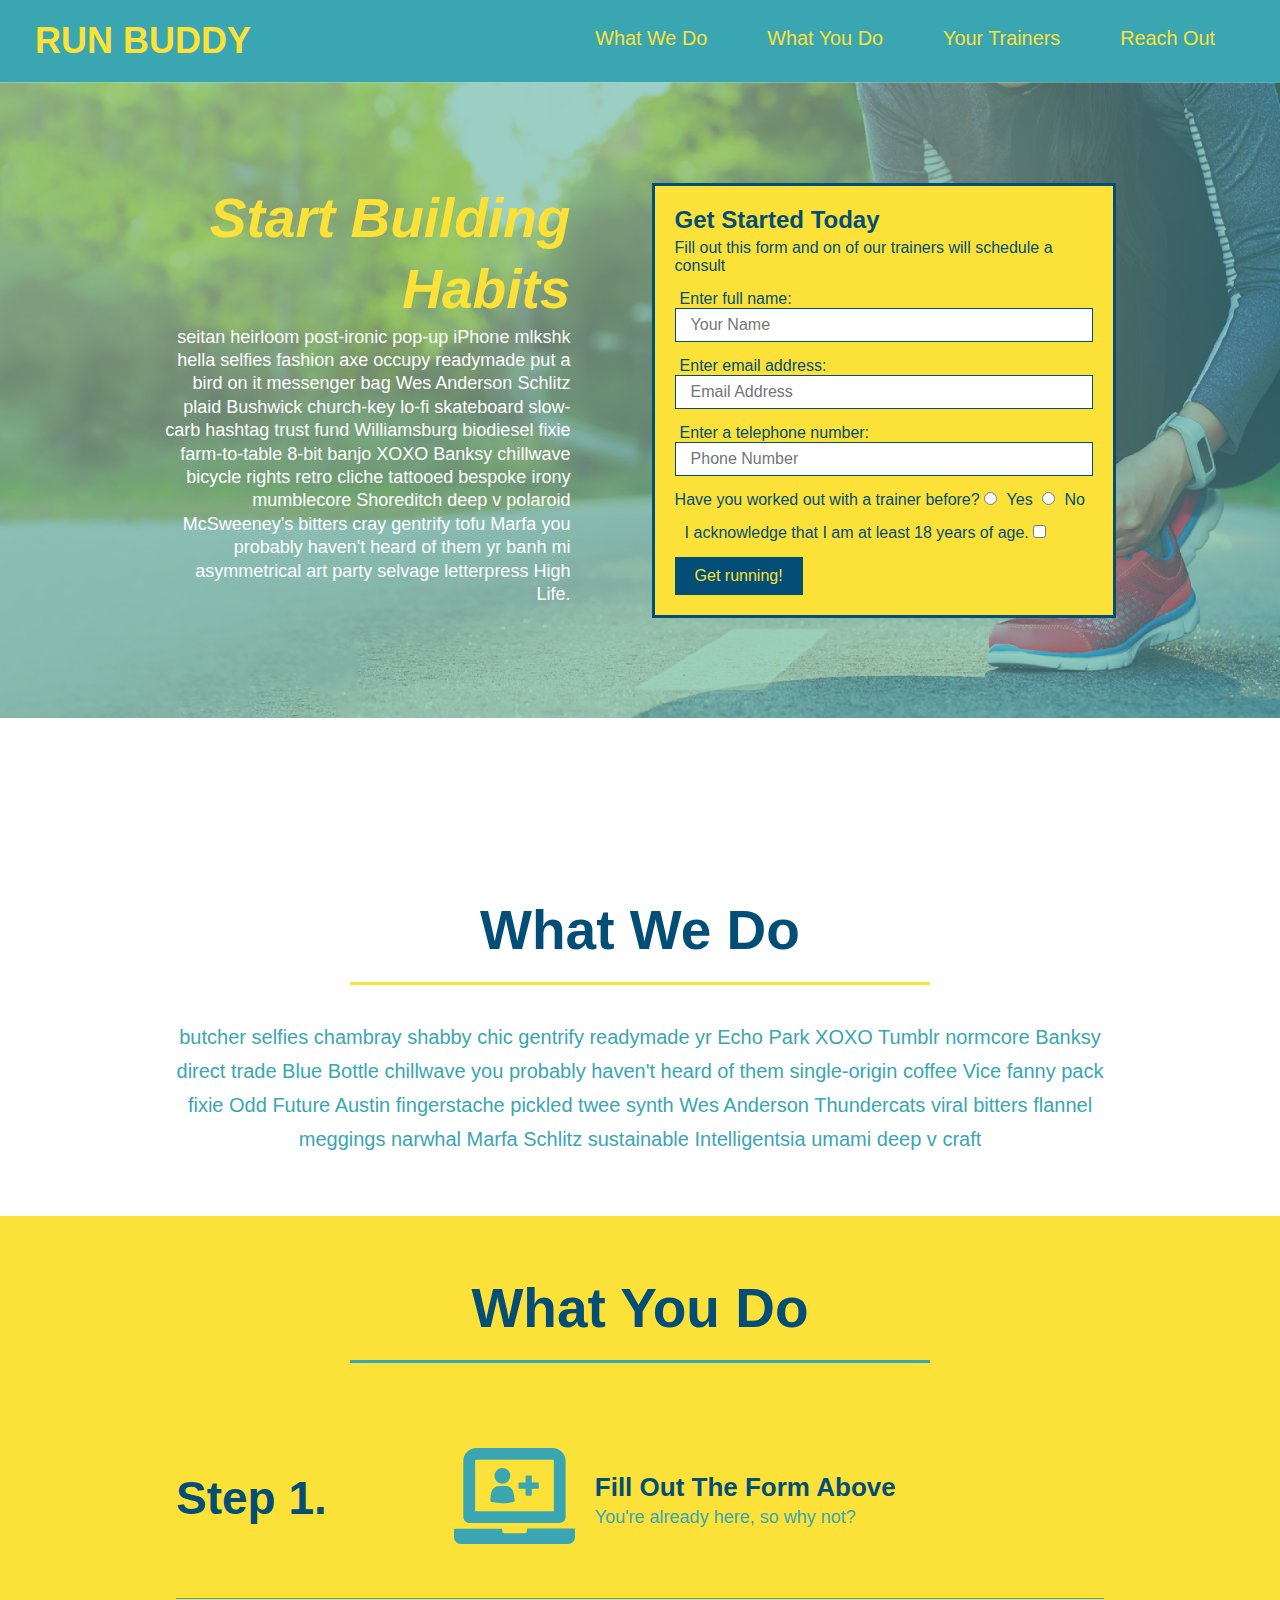
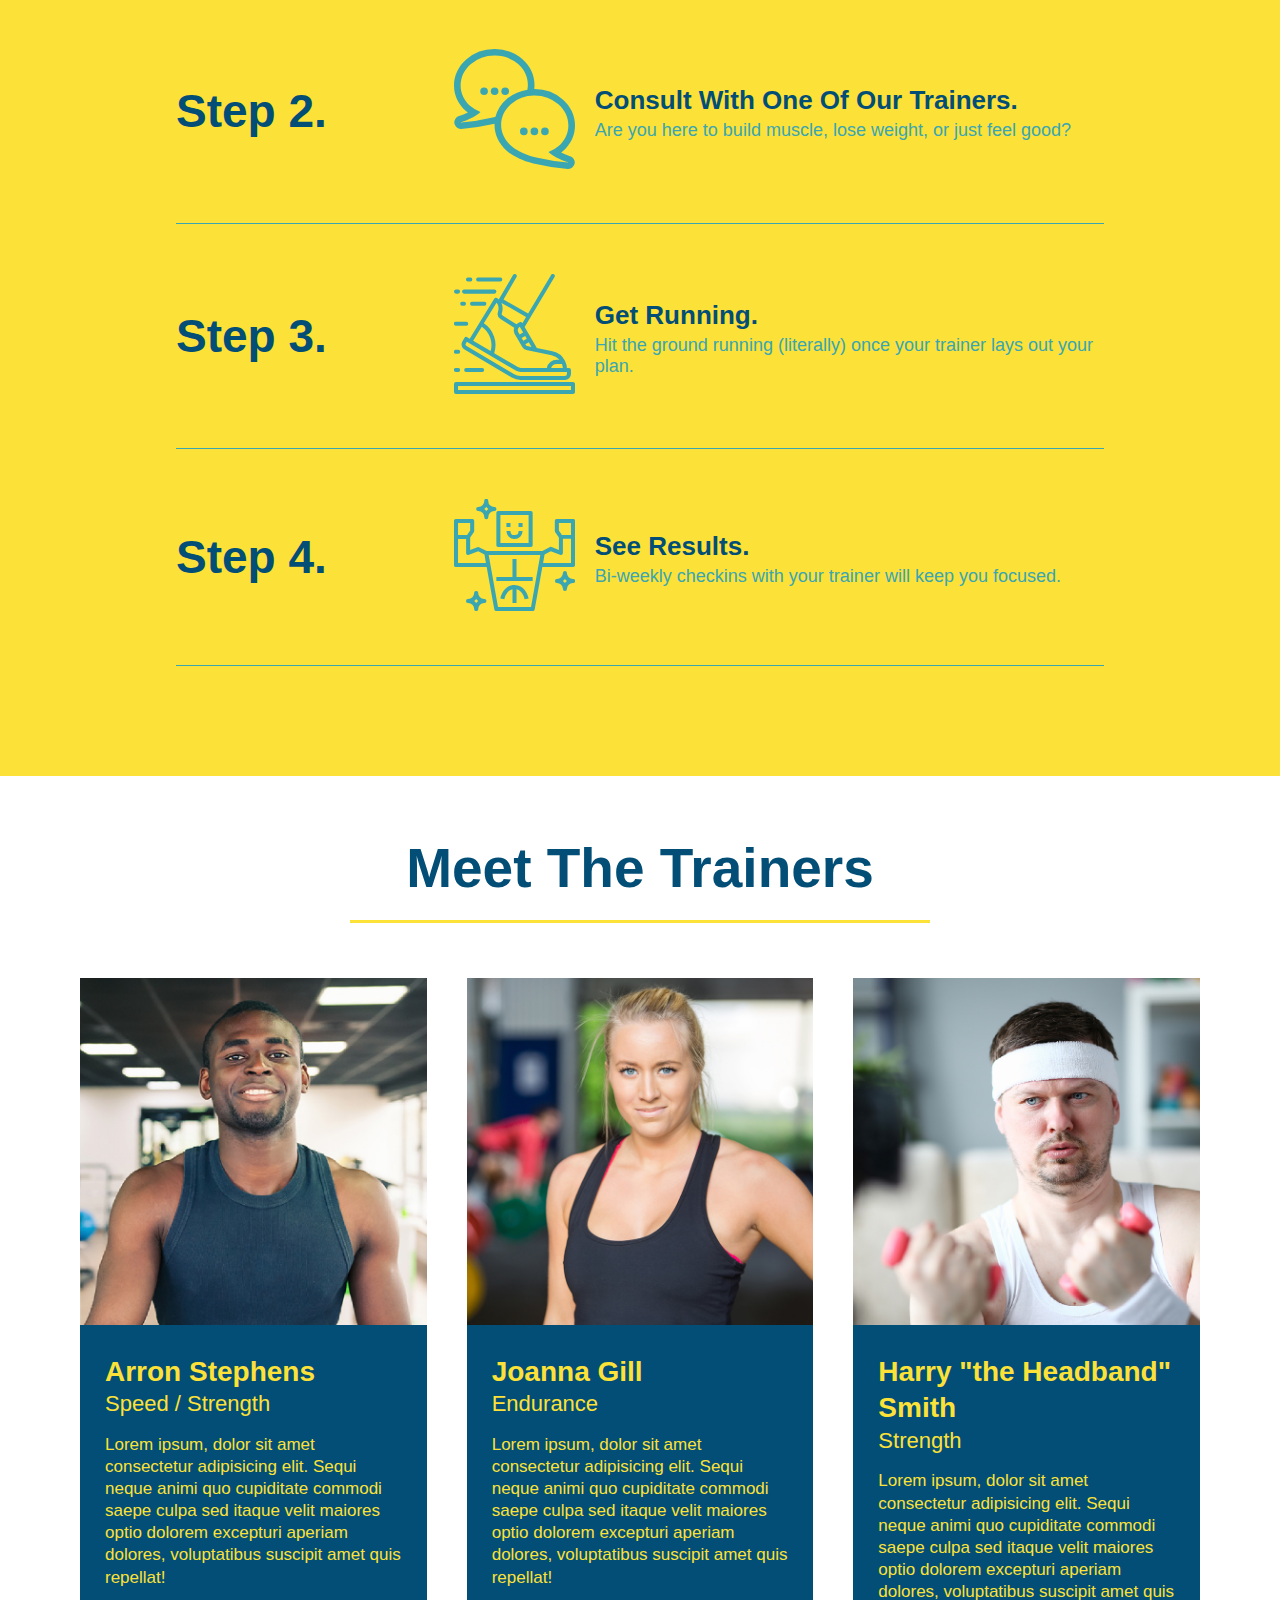
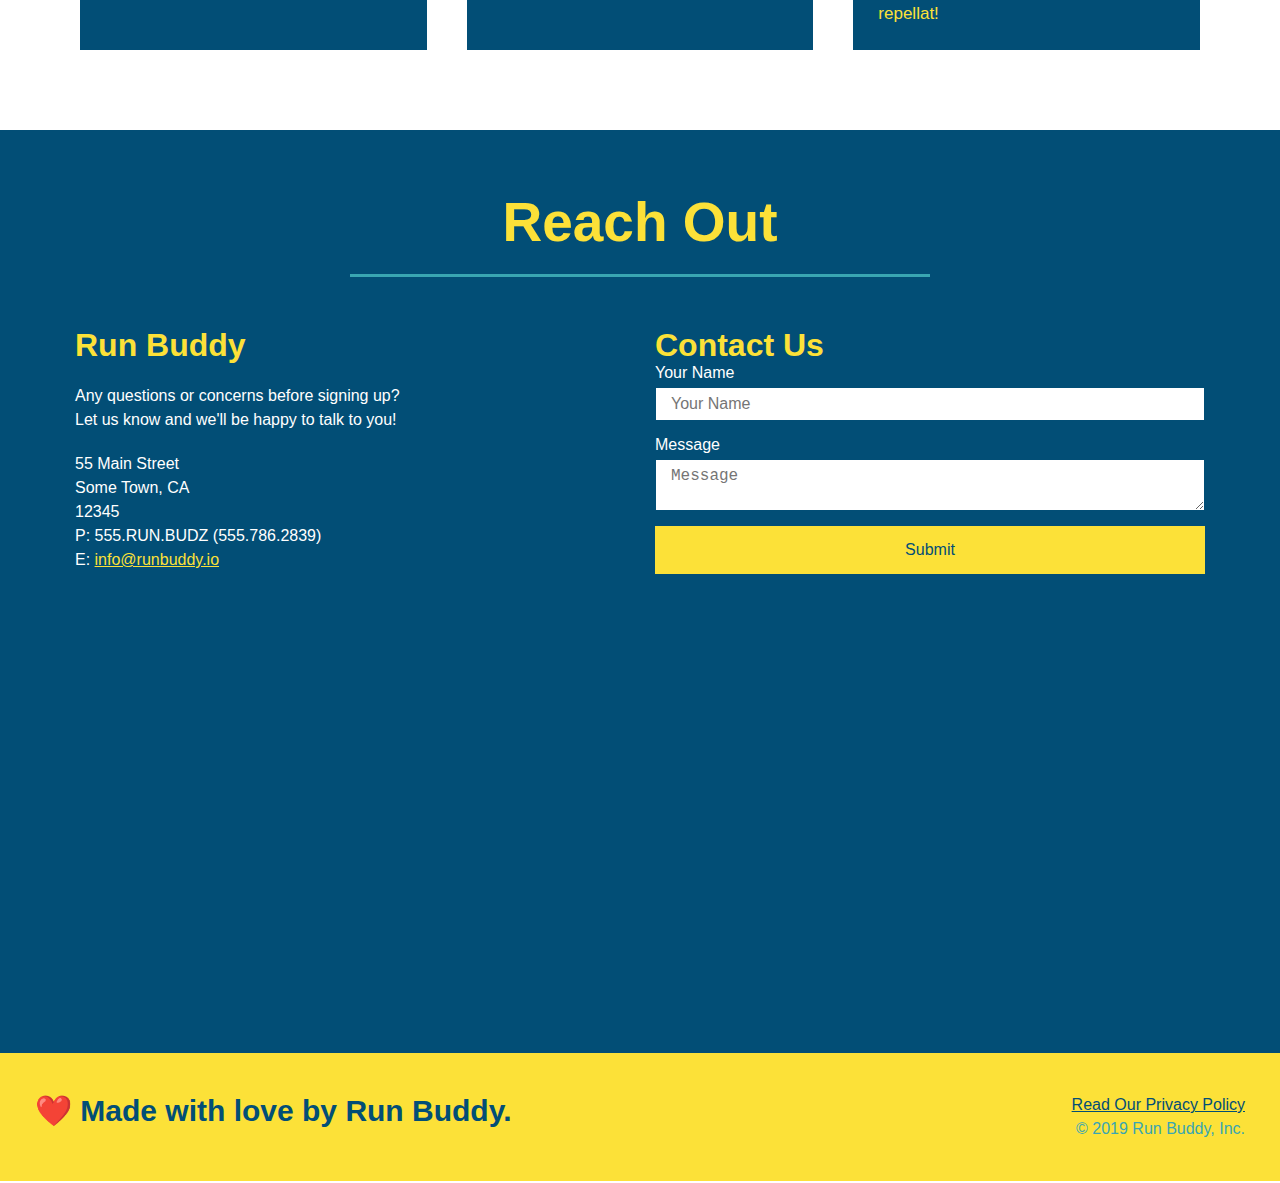
==== commit b2b6740c: "added flexbox to reach out" ====
--- a/index.html
+++ b/index.html
@@ -211,6 +211,22 @@
             </div>
             <div class="contact-info">
                 <div>
+                    <h3>Run Buddy</h3>
+                    <p>
+                        Any questions or concerns before signing up?
+                        <br />
+                        Let us know and we'll be happy to talk to you!
+                    </p>
+                    <address>
+                        55 Main Street <br />
+                        Some Town, CA <br />
+                        12345<br />
+                        P: 555.RUN.BUDZ (555.786.2839)<br />
+                        E: <a href="mailto:info@runbuddy.io">info@runbuddy.io</a>
+                    </address>
+                </div>
+
+                <div>
                     <div class="contact-form">
                         <h3>Contact Us</h3>
                         <form>
@@ -223,6 +239,7 @@
                             <button type="submit">Submit</button>
                         </form>
                     </div>
+
                     <iframe
                         src="https://www.google.com/maps/embed?pb=!1m18!1m12!1m3!1d3256.713559361689!2d-120.67216768439526!3d35.288247359030485!2m3!1f0!2f0!3f0!3m2!1i1024!2i768!4f13.1!3m3!1m2!1s0x80ecf05446a670cb%3A0x7227a137dd4c6906!2s222%20Almond%20St%2C%20San%20Luis%20Obispo%2C%20CA%2093405!5e0!3m2!1sen!2sus!4v1596831162074!5m2!1sen!2sus"  
                         frameborder="0" 
@@ -232,21 +249,7 @@
                         tabindex="0"
                         >
                     </iframe>
-                </div>
-                <div>
-                    <h3>Run Buddy</h3>
-                    <p>
-                        Any questions or concerns before signing up?
-                        <br />
-                        Let us know and we'll be happy to talk to you!
-                    </p>
-                    <address>
-                        55 Main Street <br />
-                        Some Town, CA <br />
-                        12345<br />
-                        P: 555.RUN.BUDZ (555.786.2839)<br />
-                        E: <a href="mailto:info@runbuddy.io">info@runbuddy.io</a>
-                    </address>
+                    
                 </div>
             </div>
         </section>
--- a/assets/css/style.css
+++ b/assets/css/style.css
@@ -295,17 +295,22 @@
     color: #fce138;
 }
 
+.contact-info {
+    display: flex;
+    justify-content: space-between;
+    flex-wrap: wrap;
+}
+
+.contact-info > * {
+    flex: 1;
+    margin: 15px;
+}
+
 .contact-info iframe {
-    width: 400px;
     height: 400px;
 }
 
 .contact-info div {
-    width: 410px;
-    display: inline-block;
-    vertical-align: top;
-    text-align: left;
-    margin: 30px 0 0 60px;
     color: white;
 }
 
@@ -317,13 +322,35 @@
 .contact-info p, .contact-info address {
     margin: 20px 0;
     line-height: 1.5;
-    font-size: 20px;
+    font-size: 16px;
     font-style: normal;
 }
 
 .contact-info a {
     color: #fce138;
 }
+
+.contact-form input, .contact-form textarea {
+    border: 1px solid #024e76;
+    display: block;
+    padding: 7px 15px;
+    font-size: 16px;
+    color: #024e76;
+    width: 100%;
+    margin-bottom: 15px;
+    margin-top: 5px;
+}
+
+.contact-form button {
+    width: 100%;
+    border: none;
+    background: #fce138;
+    color: #024e76;
+    text-align: center;
+    padding: 15px 0;
+    font-size: 16px;
+}
+
 /* reach out styles end */
 
 .flex-row {
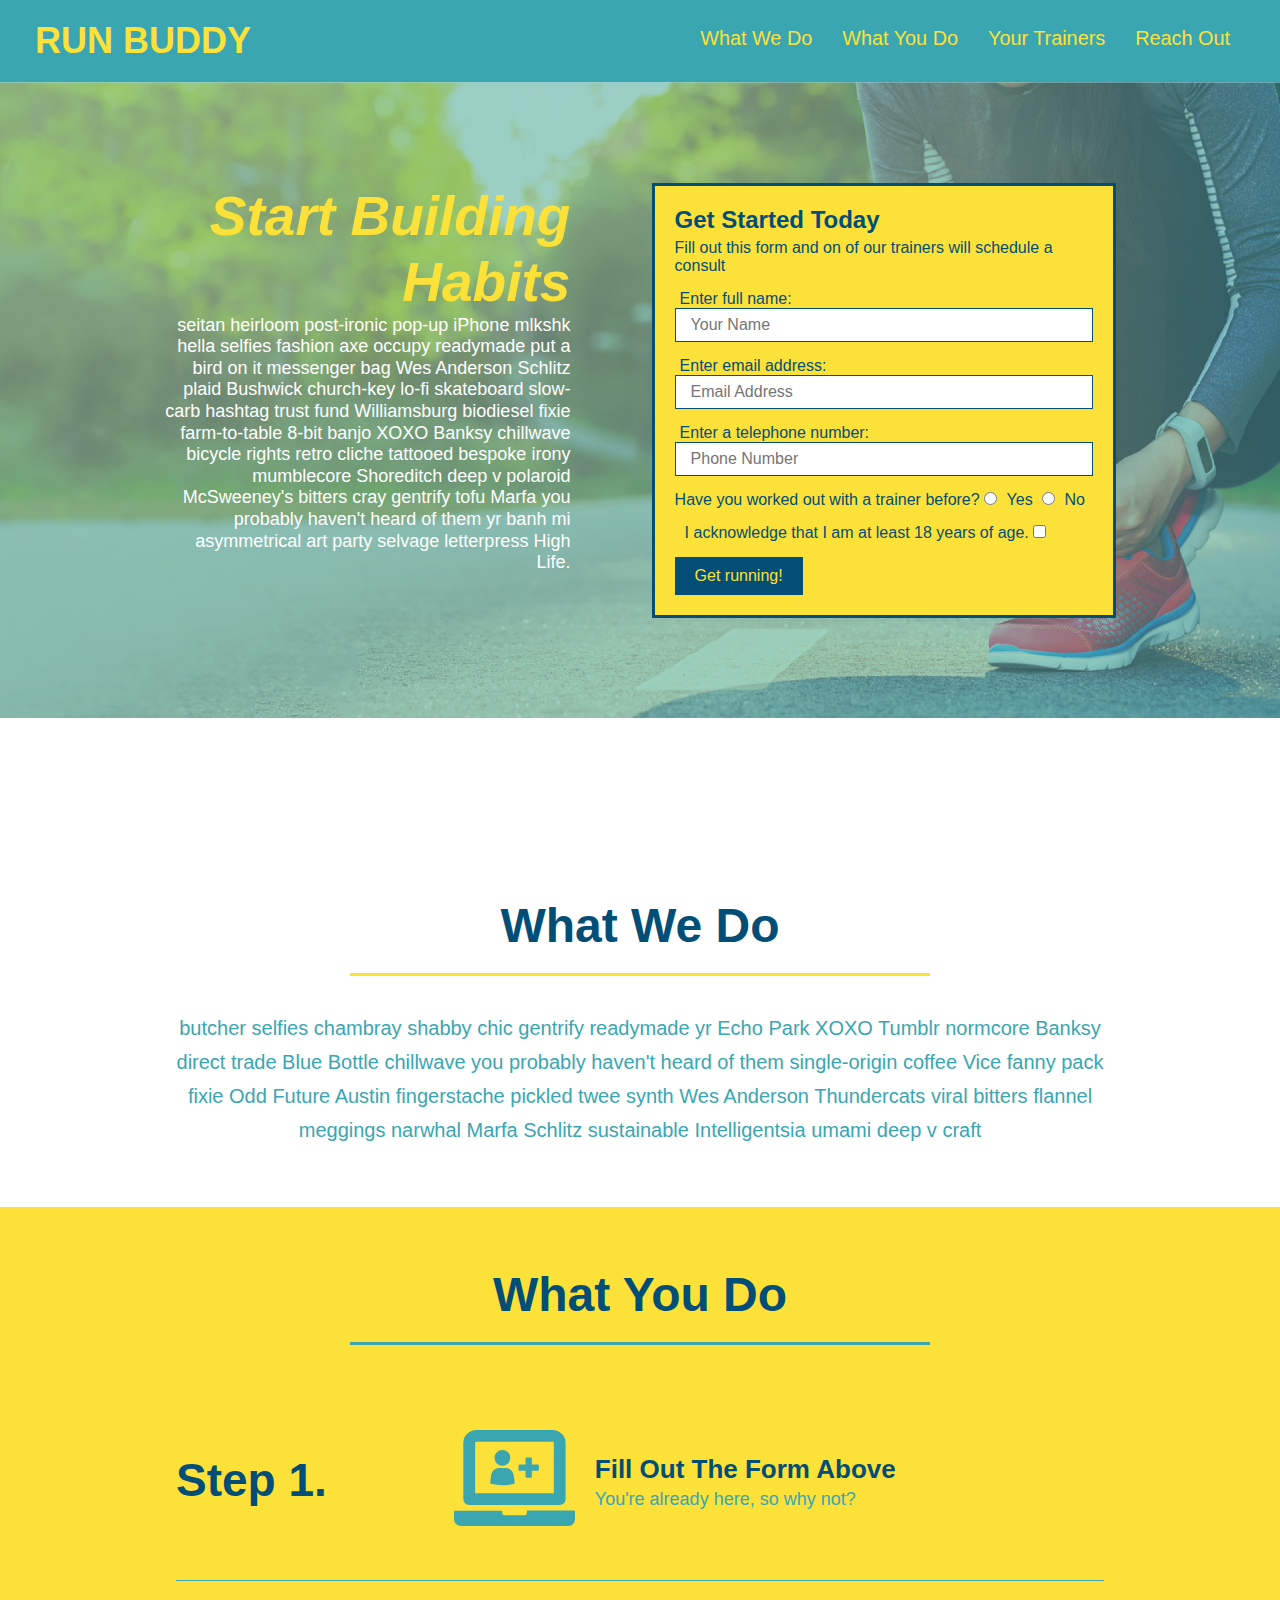
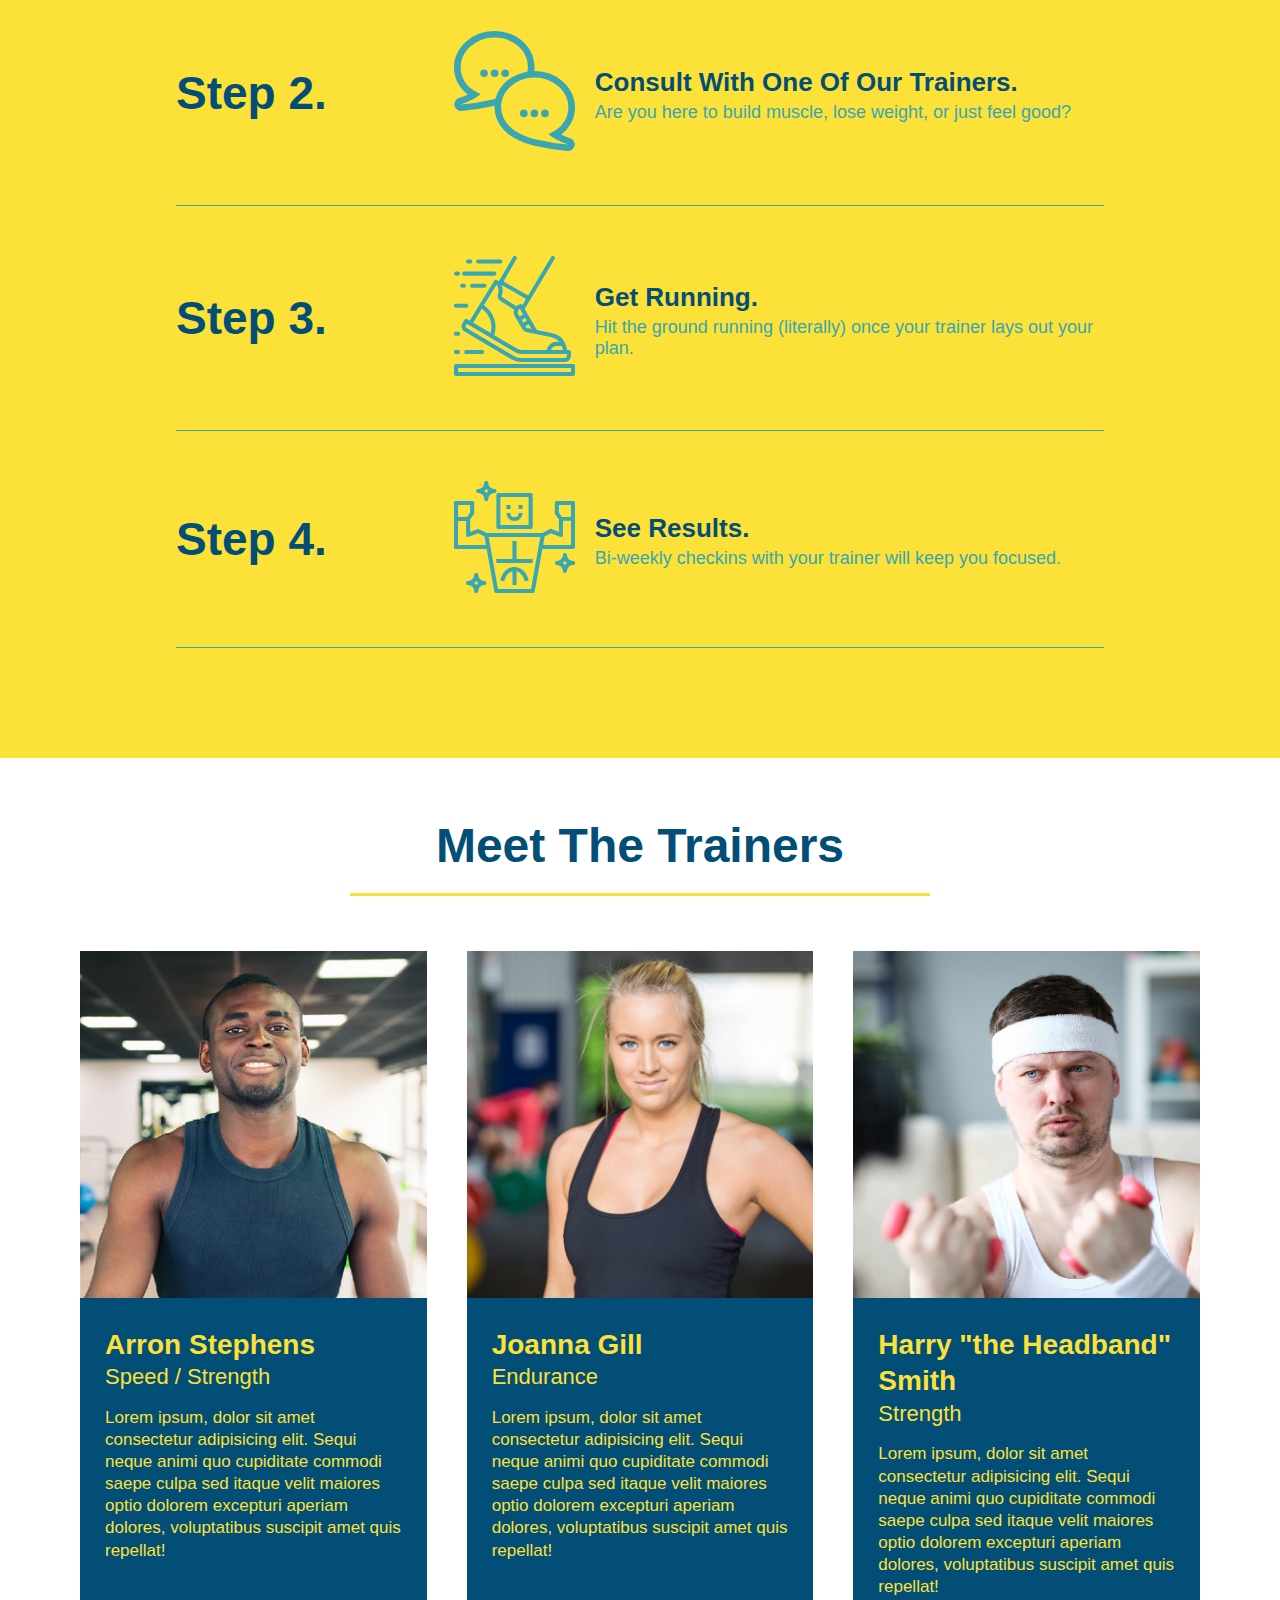
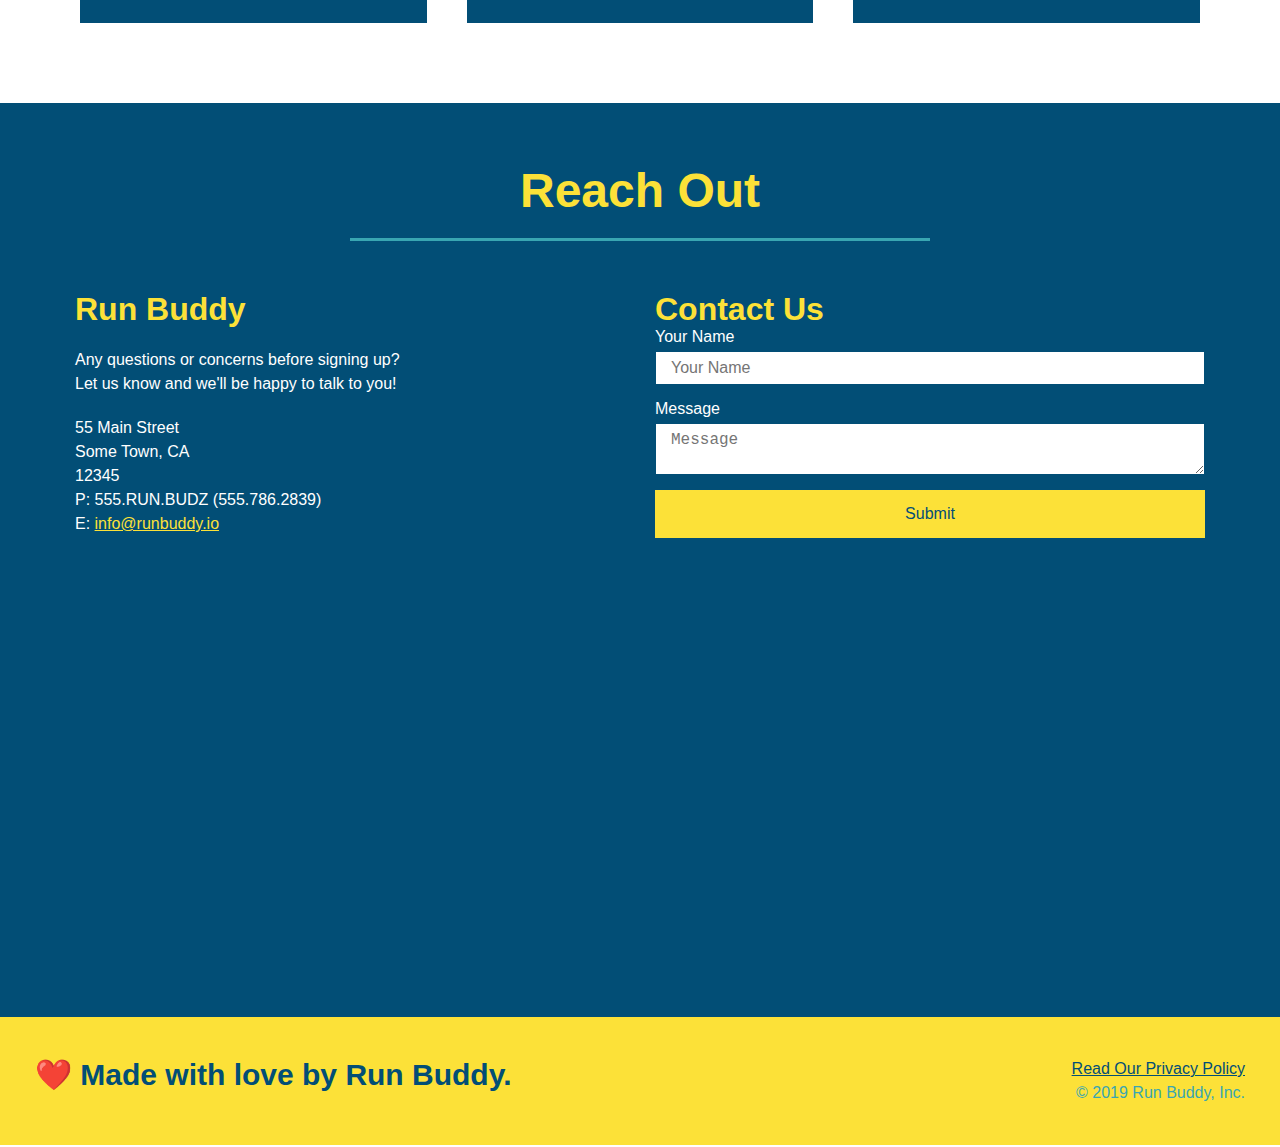
==== commit 5b3e0394: "added media queries and made site mobile friendly" ====
--- a/index.html
+++ b/index.html
@@ -4,6 +4,7 @@
         <link rel="stylesheet" href="./assets/css/style.css" />
         <meta charset="UTF-8" />
         <title>Run Buddy</title>
+        <meta name="viewport" content="width=device,width, initial-scale=1.0" />
     </head>
     <body>
         <!--navigation-->
@@ -249,7 +250,7 @@
                         tabindex="0"
                         >
                     </iframe>
-                    
+
                 </div>
             </div>
         </section>
--- a/assets/css/style.css
+++ b/assets/css/style.css
@@ -38,7 +38,7 @@
 }
 
 header nav ul li a {
-    margin: 0 30px;
+    padding: 10px 15px;
     font-weight: lighter;
     font-size: 1.55vw;
 }
@@ -98,6 +98,7 @@
     display: flex;
     justify-content: center;
     flex-wrap: wrap;
+    align-items: flex-start;
 }
 
 .hero-cta {
@@ -106,7 +107,7 @@
     margin: 3.5%;
     color: #fff;
     font-size: 18px;
-    line-height: 1.3;
+    line-height: 1.2;
 }
 
 .hero-cta h2 {
@@ -175,7 +176,7 @@
 }
 
 .section-title { 
-    font-size: 55px;
+    font-size: 48px;
     color: #024e76;
     border-bottom: 3px solid;
     padding-bottom: 20px;
@@ -355,4 +356,112 @@
 
 .flex-row {
     display: flex;
+}
+
+
+/*MEDIA QUERY FOR SMALLER DESKTOP SCREENS AND SMALLER*/
+@media screen and (max-width: 980px) {
+    header {
+        padding-bottom: 0;
+        justify-content: center;
+    }
+
+    header h1 { 
+        width: 100%;
+        text-align: center;
+    }
+
+    header nav ul {
+        margin-top: 20px;
+        width: 100%;
+        justify-content: center;
+    }
+
+    header nav ul li a {
+        font-size: 20px;
+    }
+
+    footer h2, footer div {
+        text-align: center;
+        width: 100%;
+    }
+
+    .hero-cta, .hero-form {
+        width: 100%;
+      }
+      
+      .hero-cta {
+        text-align: center;
+      }
+    
+    .section-title {
+        width: 80%;
+    }
+
+    .trainer {
+        flex: 0 70%;
+    }
+
+    .contact-info iframe {
+        flex: 1 100%;
+    }
+}
+
+/*MEDIA QUERY FOR TABLETS AND SMALLER*/
+@media screen and (max-width: 768px) {
+    section {
+        padding: 30px 15px;
+    }
+    
+    .step h2 {
+        padding: 30px 15px;
+    }
+
+    .step-info {
+        flex: 2 100%;
+        text-align: center;
+        justify-content: center;
+    }
+
+    .step-img {
+        flex: 0 32%;
+        margin-right: 0;
+        margin-top: 15px;
+        margin-bottom: 15px;
+    }
+
+    .step-text {
+        flex: 100%;
+    }
+}
+
+/* MEDIA QUERY FOR MOBILE PHONES AND SMALLER */
+@media screen and (max-width: 575px) {
+    .hero-form button {
+        width: 100%;
+    }
+
+    .section-title {
+        width: 95%;
+    }
+
+    .intro p {
+        width: 100%;
+    }
+
+    .trainer {
+        flex: 0 100%;
+    }
+
+    .contact-info {
+        text-align: center;
+    }
+
+    .contact-info > * {
+        flex 0 100%;
+    }
+
+    .contact-form {
+        order: 3;
+    }
 }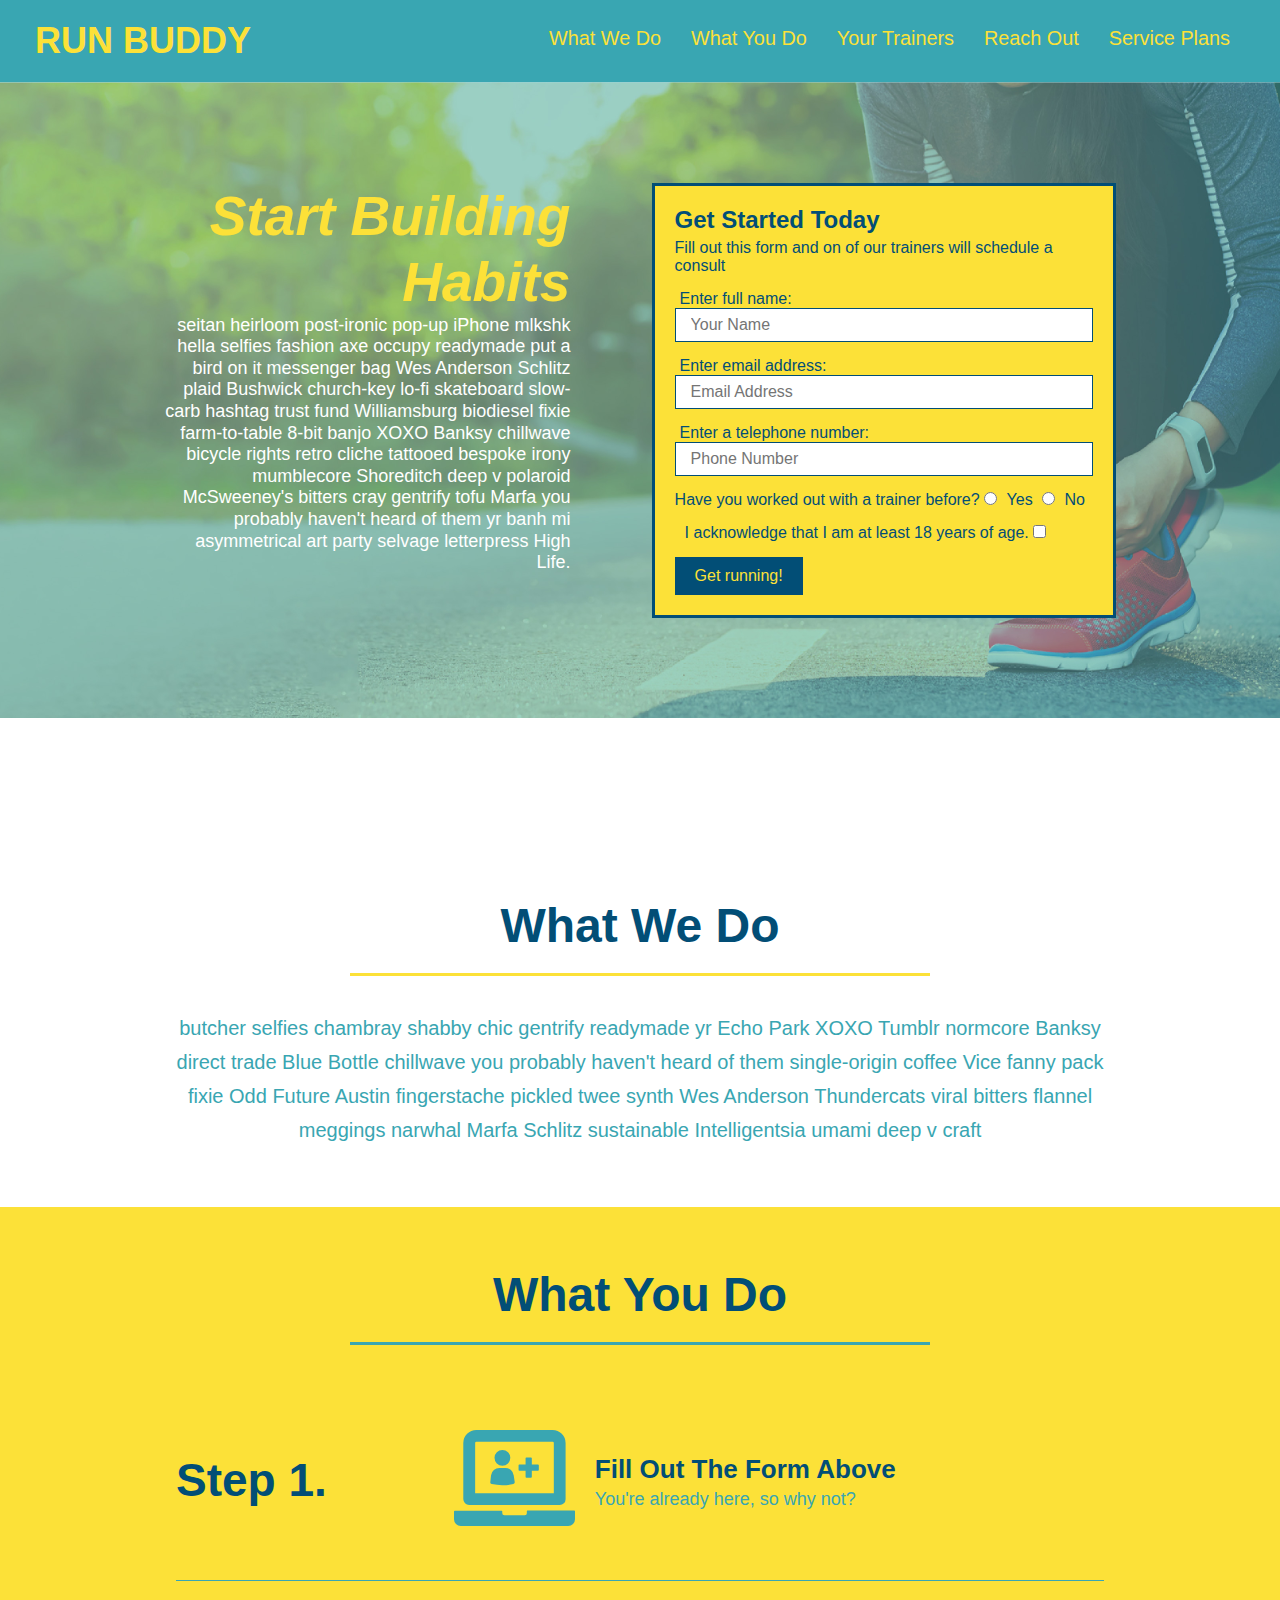
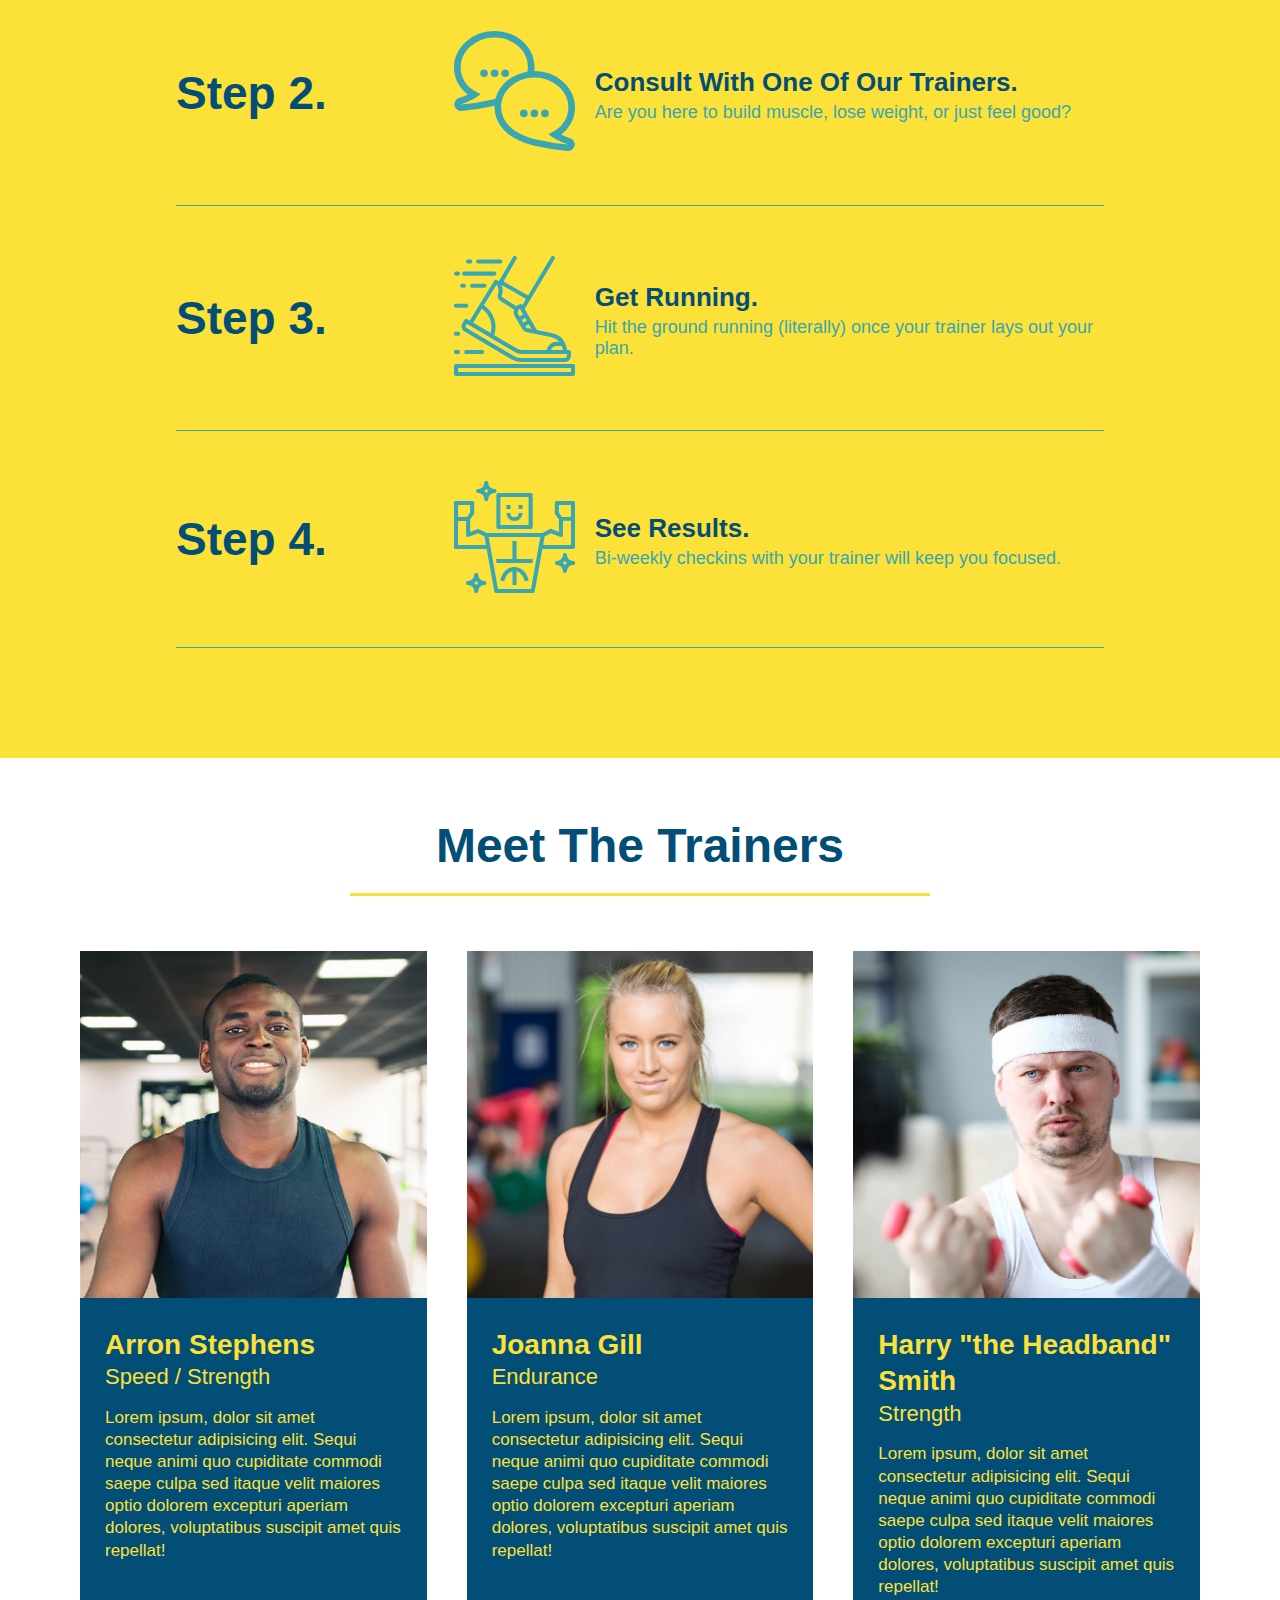
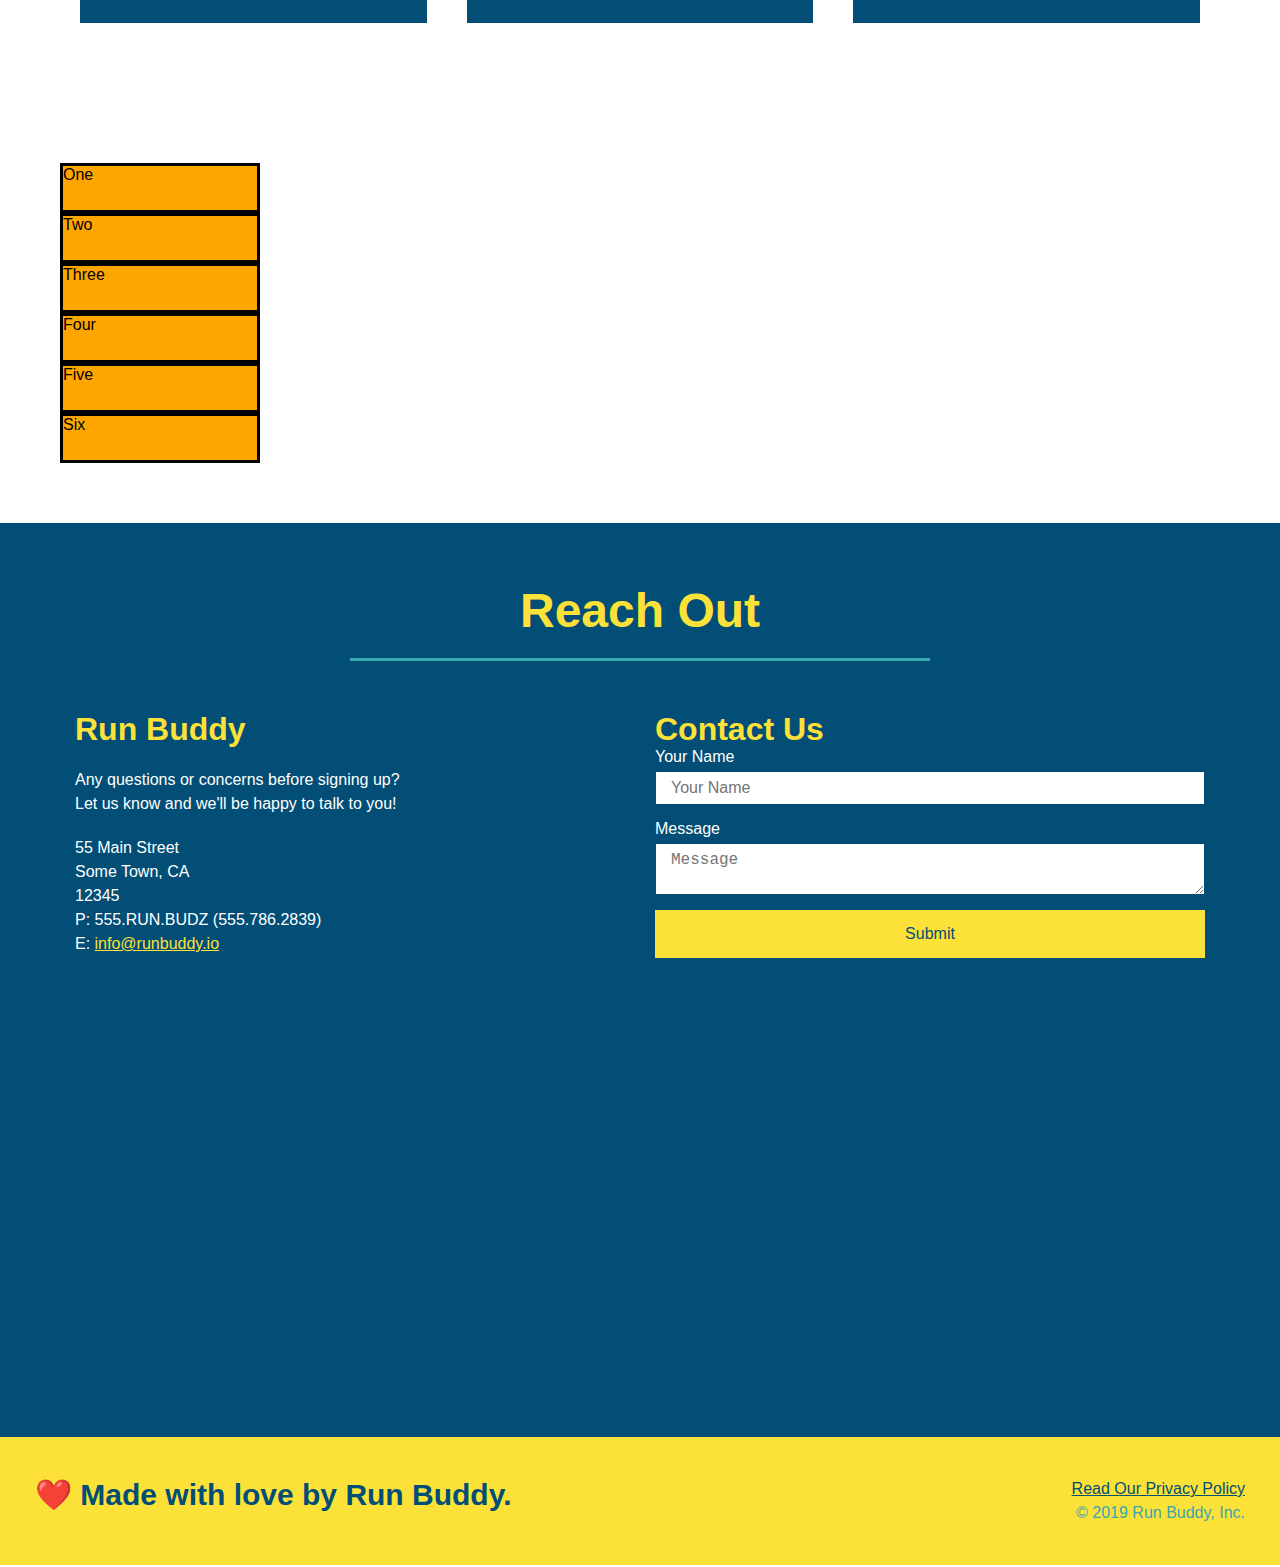
==== commit f7091b92: "added grid example" ====
--- a/index.html
+++ b/index.html
@@ -29,6 +29,9 @@
                 <li>
                     <a href="#reach-out">Reach Out</a>
                 </li>
+                <li>
+                    <a href="#service-plans">Service Plans</a>
+                </li>
             </ul>
         </nav>
         </header>
@@ -204,6 +207,16 @@
         </section>
 
         <!-- "reach out" section-->
+        <section id="service-plans" class="services">
+            <div class="service-grid-container">
+                <div class="service-grid-item">One</div>
+                <div class="service-grid-item">Two</div>
+                <div class="service-grid-item">Three</div>
+                <div class="service-grid-item">Four</div>
+                <div class="service-grid-item">Five</div>
+                <div class="service-grid-item">Six</div>
+            </div>
+        </section>
         <section id="reach-out" class="contact">
             <div class="flex-row">
                 <h2 class="section-title secondary-border">
--- a/assets/css/style.css
+++ b/assets/css/style.css
@@ -287,6 +287,18 @@
     font-size: 17px;
 }
 
+/* GRID BOX */
+.service-grid-container {
+    display: grid;
+}
+
+.service-grid-item {
+    width: 200px;
+    height: 50px;
+    background-color: orange;
+    border: solid;
+    color: black;
+}
 /* reach out style start */
 .contact {
     background: #024e76;
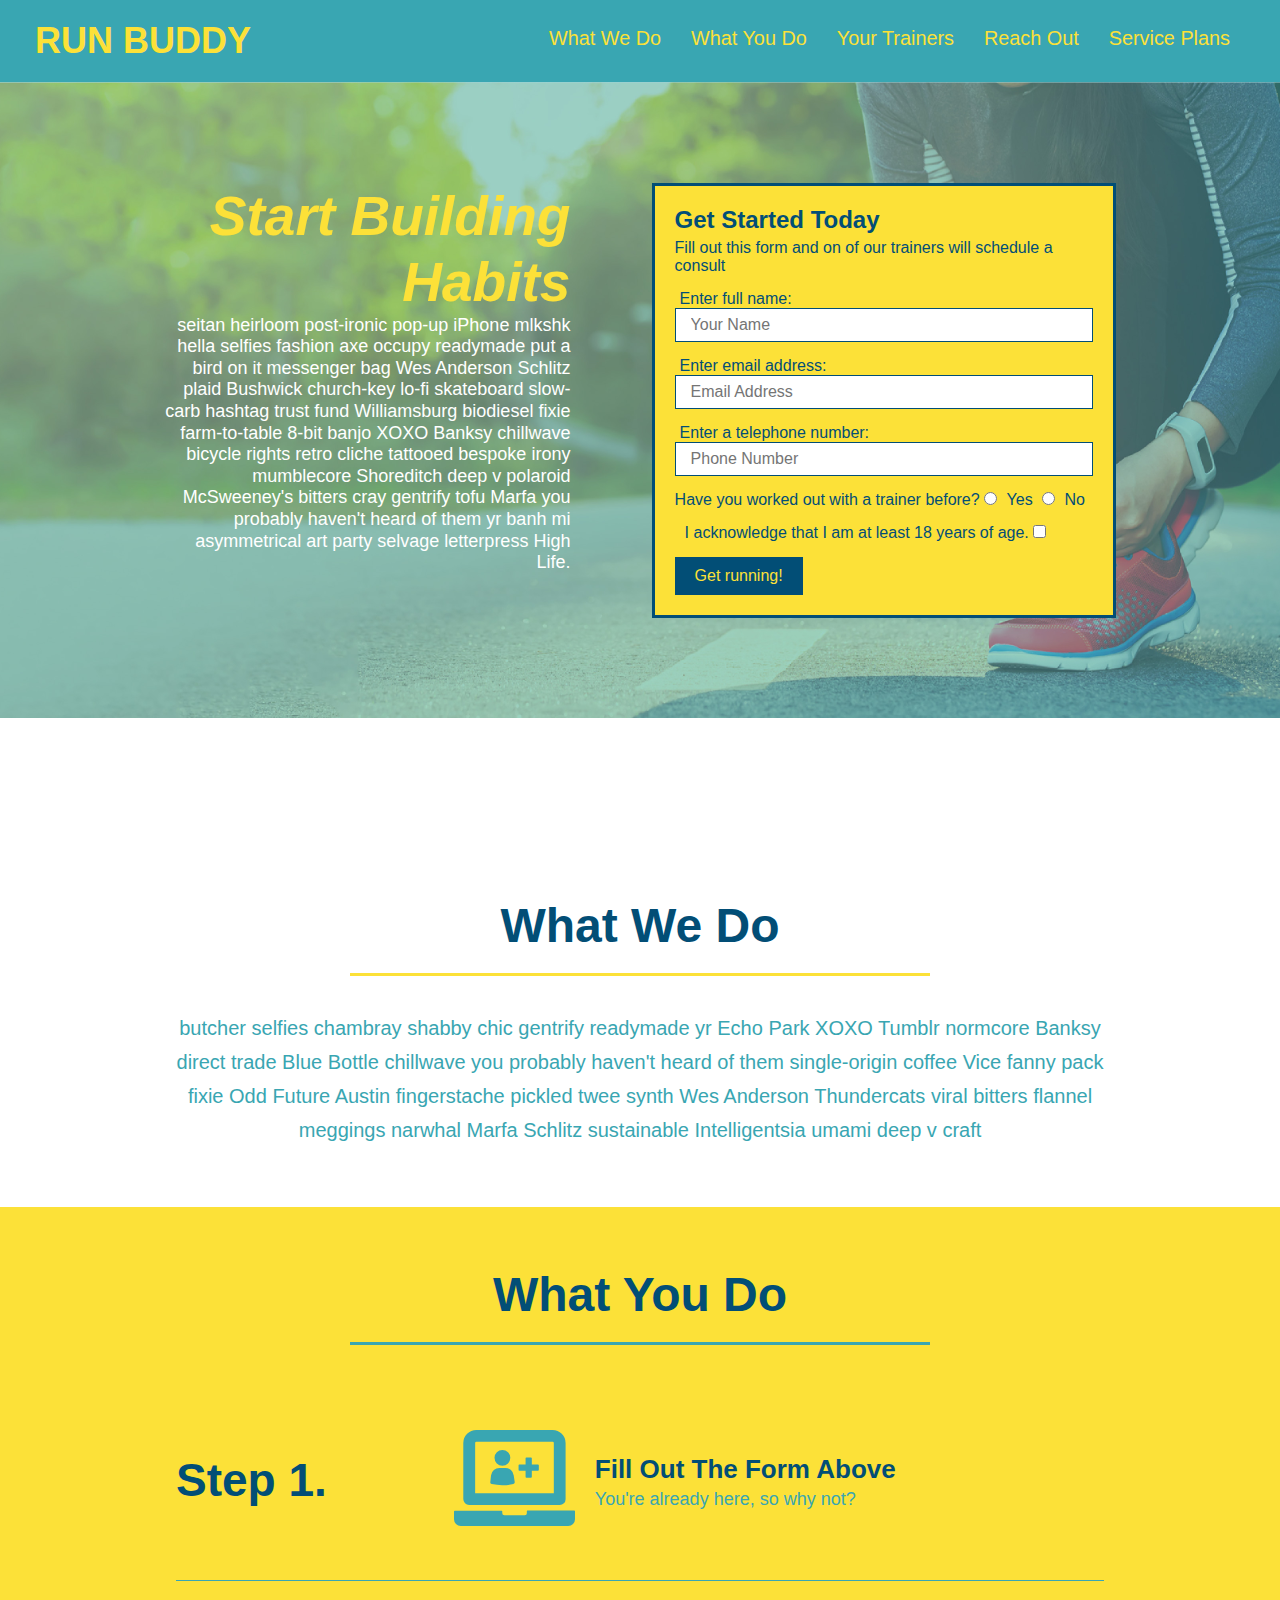
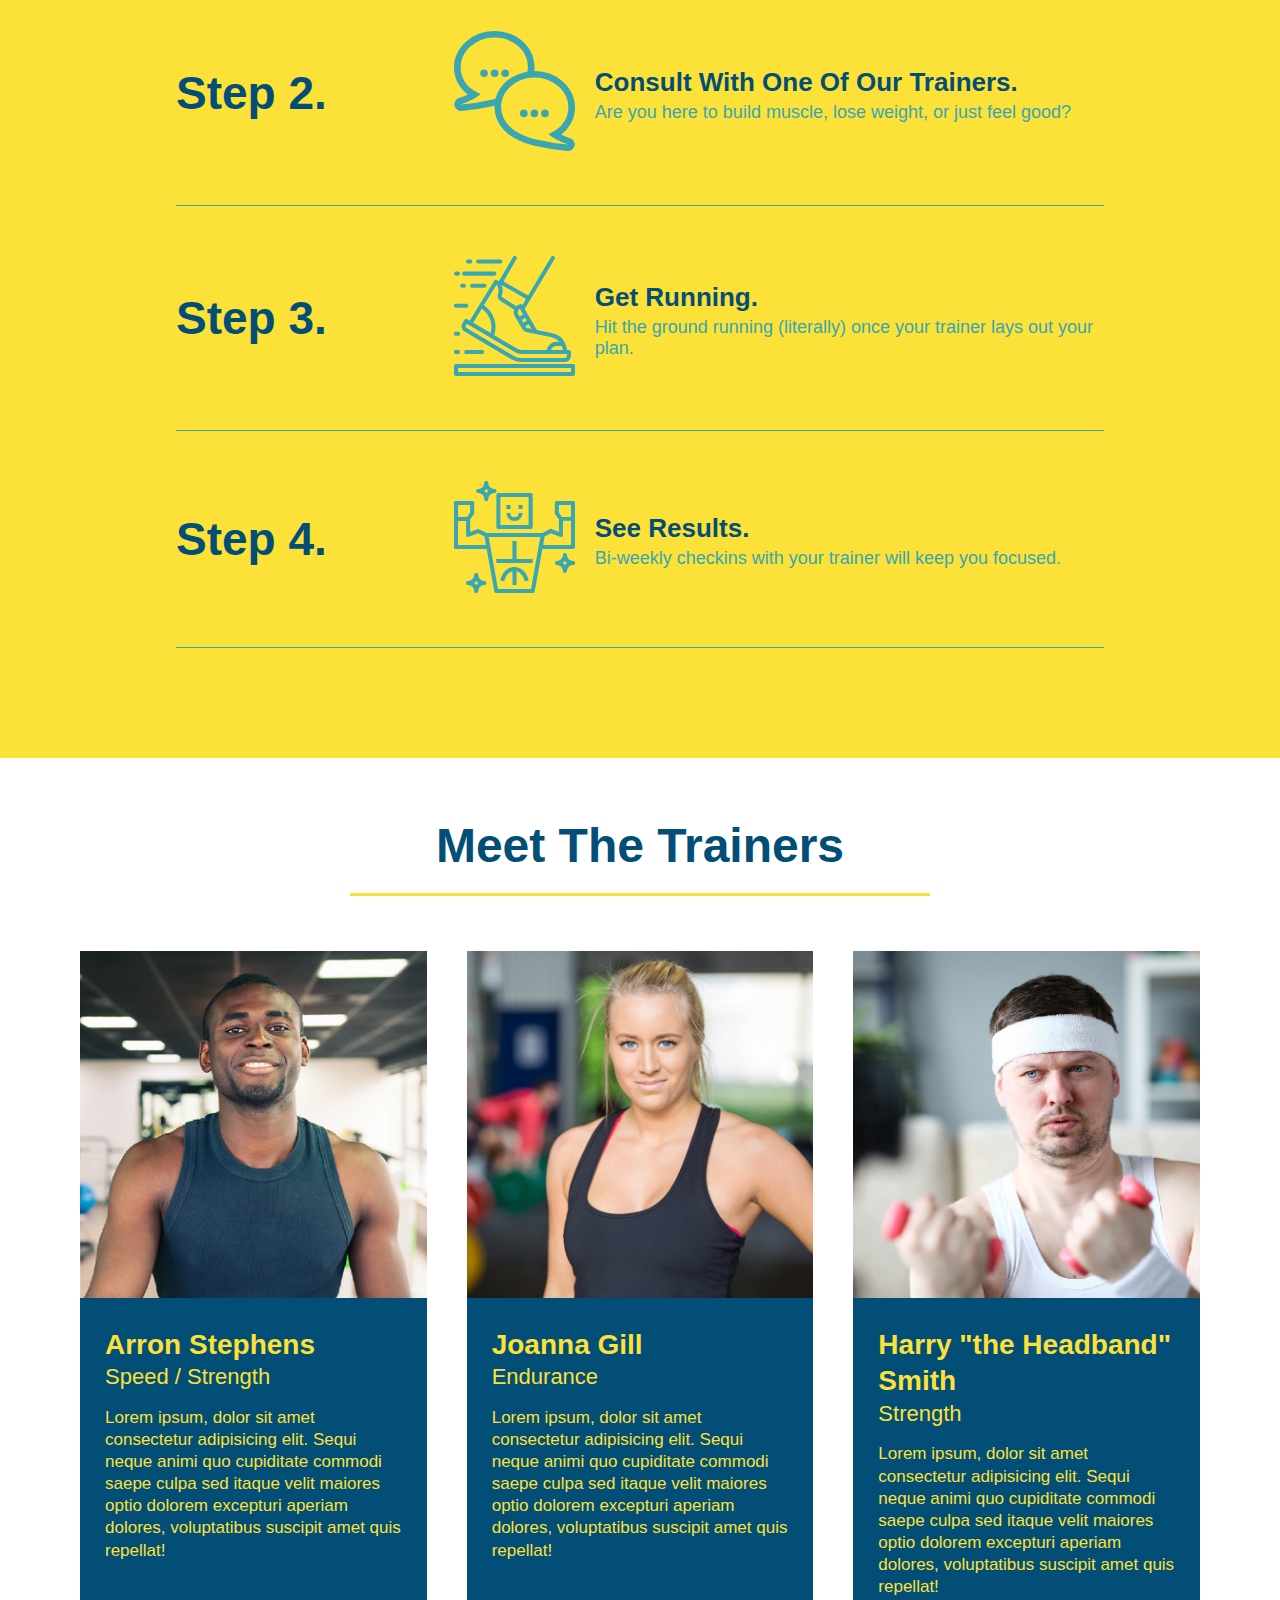
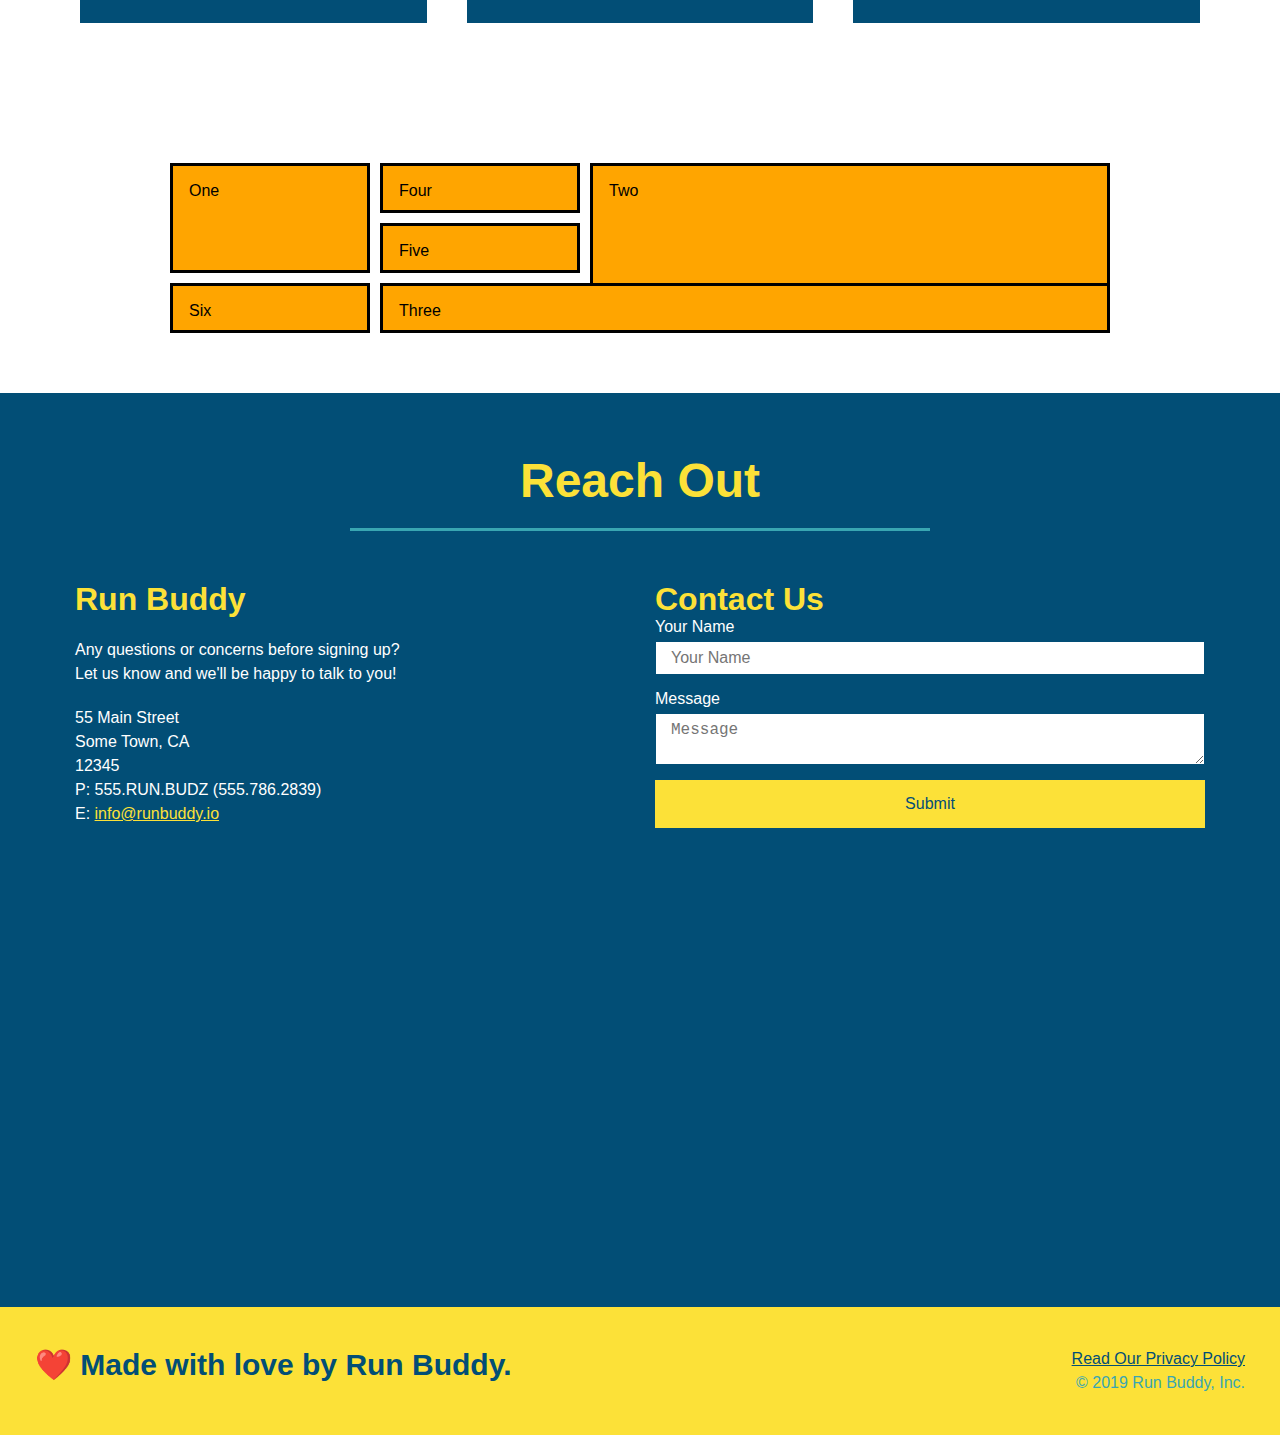
==== commit 7ddd1acf: "example grid" ====
--- a/index.html
+++ b/index.html
@@ -209,12 +209,12 @@
         <!-- "reach out" section-->
         <section id="service-plans" class="services">
             <div class="service-grid-container">
-                <div class="service-grid-item">One</div>
-                <div class="service-grid-item">Two</div>
-                <div class="service-grid-item">Three</div>
-                <div class="service-grid-item">Four</div>
-                <div class="service-grid-item">Five</div>
-                <div class="service-grid-item">Six</div>
+                <div class="service-grid-item box1">One</div>
+                <div class="service-grid-item box2">Two</div>
+                <div class="service-grid-item box3">Three</div>
+                <div class="service-grid-item box4">Four</div>
+                <div class="service-grid-item box5">Five</div>
+                <div class="service-grid-item box6">Six</div>
             </div>
         </section>
         <section id="reach-out" class="contact">
--- a/assets/css/style.css
+++ b/assets/css/style.css
@@ -288,16 +288,35 @@
 }
 
 /* GRID BOX */
-.service-grid-container {
-    display: grid;
-}
-
 .service-grid-item {
-    width: 200px;
-    height: 50px;
     background-color: orange;
     border: solid;
+    padding: 1em;
     color: black;
+}
+
+.service-grid-container {
+    max-width: 940px;
+    margin: 0 auto;
+    display: grid;
+    grid-template-columns: 200px 200px;
+    grid-template-rows: 50px 50px 50px;
+    grid-gap: 10px;
+}
+
+.box1 {
+    grid-column: 1/2;
+    grid-row: 1/3;
+}
+
+.box2 {
+    grid-column: 3/4;
+    grid-row: 1/-1;
+}
+
+.box3 {
+    grid-column: 2/ span2;
+    grid-row: 3/ span 1;
 }
 /* reach out style start */
 .contact {
@@ -470,7 +489,7 @@
     }
 
     .contact-info > * {
-        flex 0 100%;
+        flex: 0 100%;
     }
 
     .contact-form {
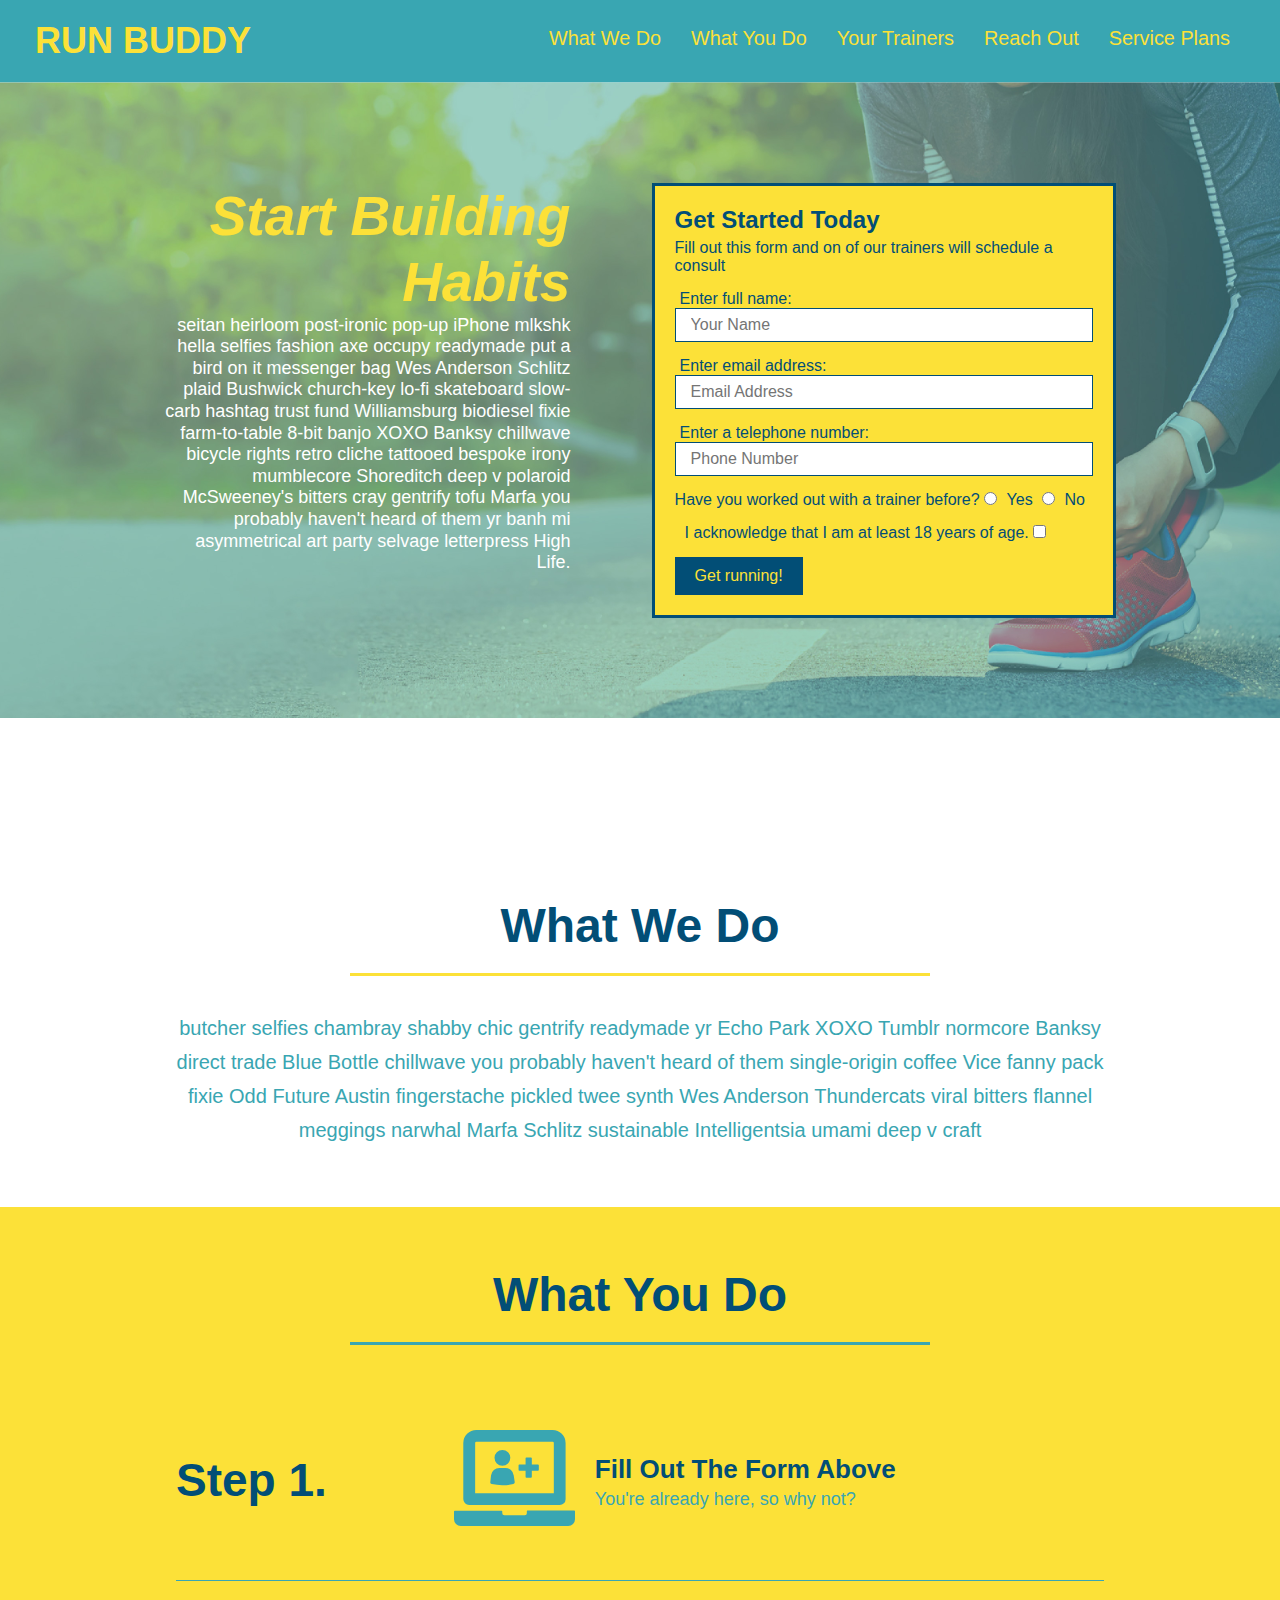
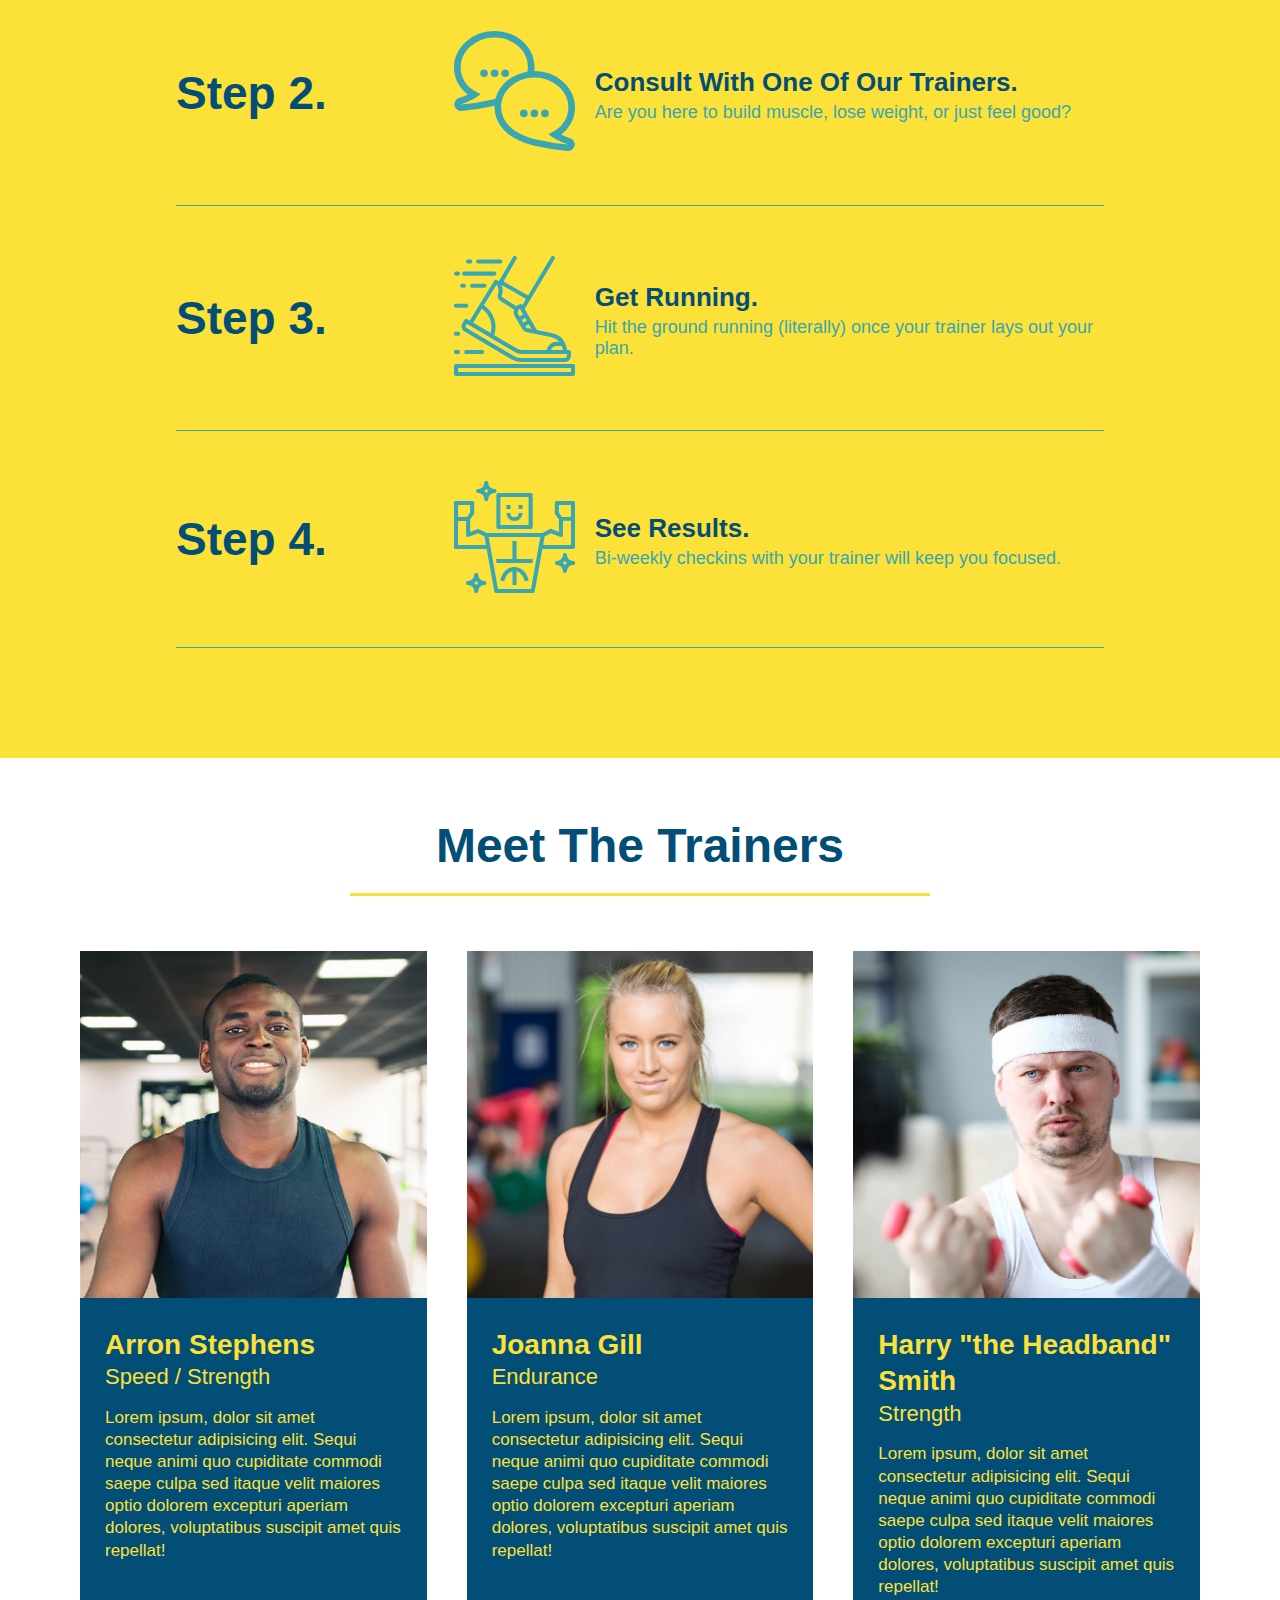
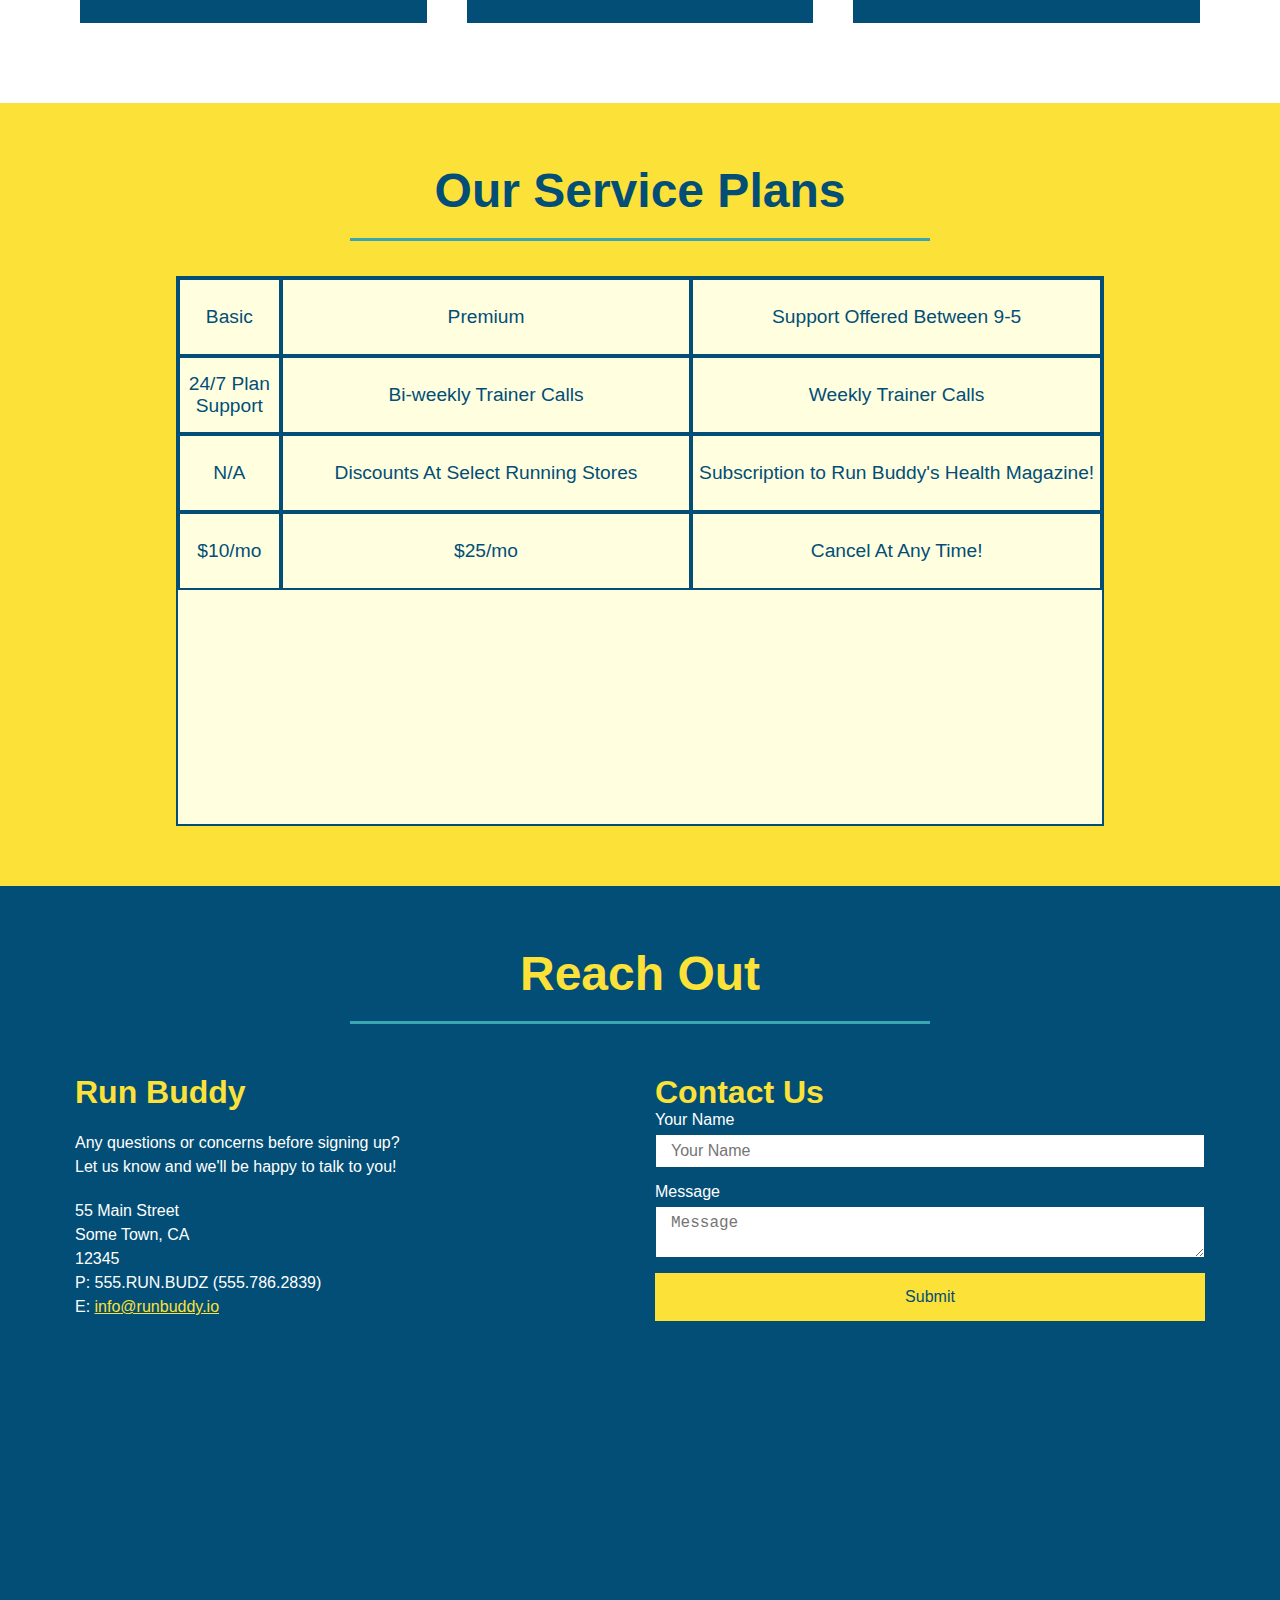
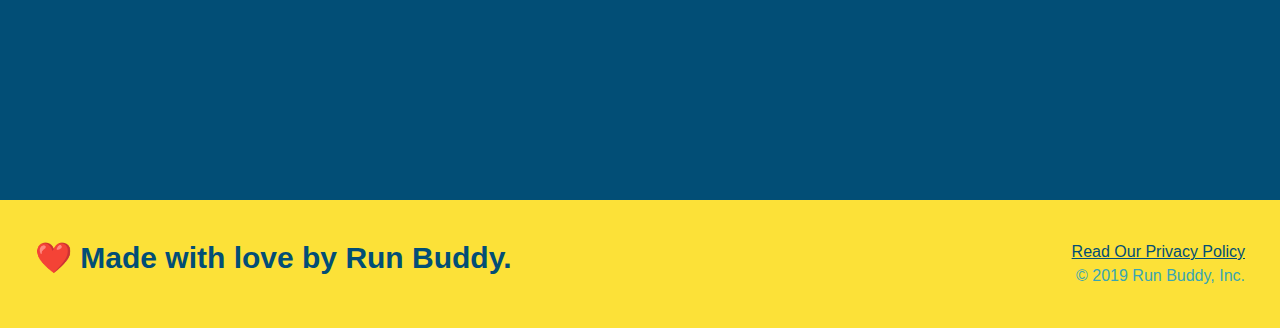
==== commit 828c1a0b: "grid" ====
--- a/index.html
+++ b/index.html
@@ -208,14 +208,62 @@
 
         <!-- "reach out" section-->
         <section id="service-plans" class="services">
-            <div class="service-grid-container">
-                <div class="service-grid-item box1">One</div>
-                <div class="service-grid-item box2">Two</div>
-                <div class="service-grid-item box3">Three</div>
-                <div class="service-grid-item box4">Four</div>
-                <div class="service-grid-item box5">Five</div>
-                <div class="service-grid-item box6">Six</div>
-            </div>
+            <h2 class="section-title secondary-border">
+                Our Service Plans
+            </h2>
+                <div class="service-grid-wrapper">
+                    <div class="service-grid-container">
+                        <!--Headers-->
+                        <div class="service-grid-item">
+                            Basic
+                        </div>
+
+                        <div class="service-grid-item">
+                            Premium
+                        </div>
+
+                        <!--Body-->
+                        <div class="service-grid-item">
+                            Support Offered Between 9-5
+                        </div>
+
+                        <div class="service-grid-item">
+                            24/7 Plan Support
+                        </div>
+
+                        <div class="service-grid-item">
+                            Bi-weekly Trainer Calls
+                        </div>
+
+                        <div class="service-grid-item">
+                            Weekly Trainer Calls
+                        </div>
+
+                        <div class="service-grid-item">
+                            N/A
+                        </div>
+
+                        <div class="service-grid-item">
+                            Discounts At Select Running Stores
+                        </div>
+
+                        <div class="service-grid-item">
+                            Subscription to Run Buddy's Health Magazine!
+                        </div>
+
+                        <div class="service-grid-item">
+                            $10/mo
+                        </div>
+
+                        <div class="service-grid-item">
+                            $25/mo
+                        </div>
+
+                        <div class="service-grid-item">
+                            Cancel At Any Time!
+                        </div>
+                    </div>
+                </div>
         </section>
         <section id="reach-out" class="contact">
             <div class="flex-row">
--- a/assets/css/style.css
+++ b/assets/css/style.css
@@ -287,36 +287,47 @@
     font-size: 17px;
 }
 
-/* GRID BOX */
+/* SERVICE  STYLES BEGIN */
+.services {
+    background: #fce138;
+}
+
+.service-grid-wrapper {
+    display: flex;
+    width: 100%;
+    justify-content: center;
+}
 .service-grid-item {
-    background-color: orange;
-    border: solid;
-    padding: 1em;
-    color: black;
+    padding: 15px 0;
+    border: 2px solid #024e76;
+    display: flex;
+    align-items: center;
+    justify-content: center;
+    text-align: center;
 }
 
 .service-grid-container {
-    max-width: 940px;
-    margin: 0 auto;
+    background: lightyellow;
+    width: 80%;
     display: grid;
-    grid-template-columns: 200px 200px;
-    grid-template-rows: 50px 50px 50px;
-    grid-gap: 10px;
+    /*repeat(iterator, size) */
+    grid-template-columns: 1fr repeat(2, 4fr);
+    grid-template-rows: repeat(5, 1fr) 2fr;
+    border: 2px solid #024e76;
+    color: #024e76;
+    font-size: 1.2rem;
 }
 
 .box1 {
-    grid-column: 1/2;
-    grid-row: 1/3;
+    
 }
 
 .box2 {
-    grid-column: 3/4;
-    grid-row: 1/-1;
+    
 }
 
 .box3 {
-    grid-column: 2/ span2;
-    grid-row: 3/ span 1;
+
 }
 /* reach out style start */
 .contact {
